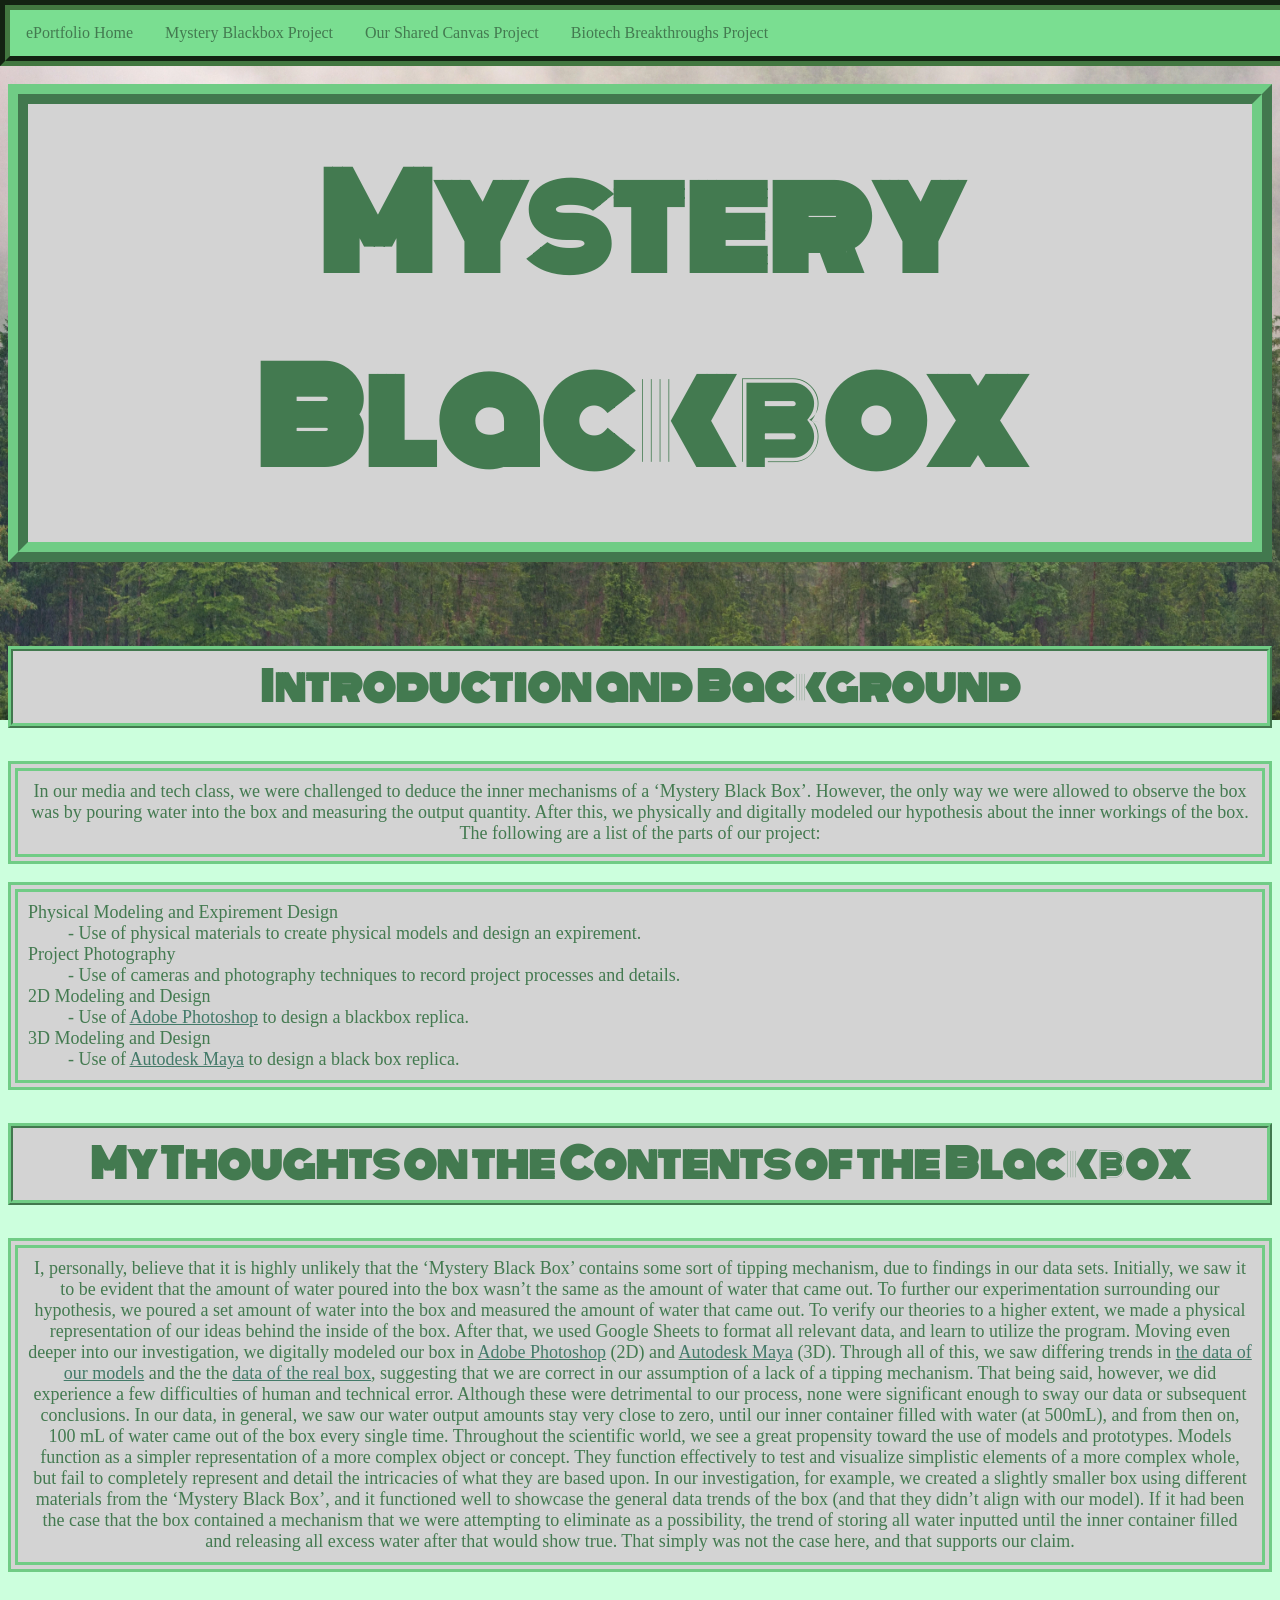
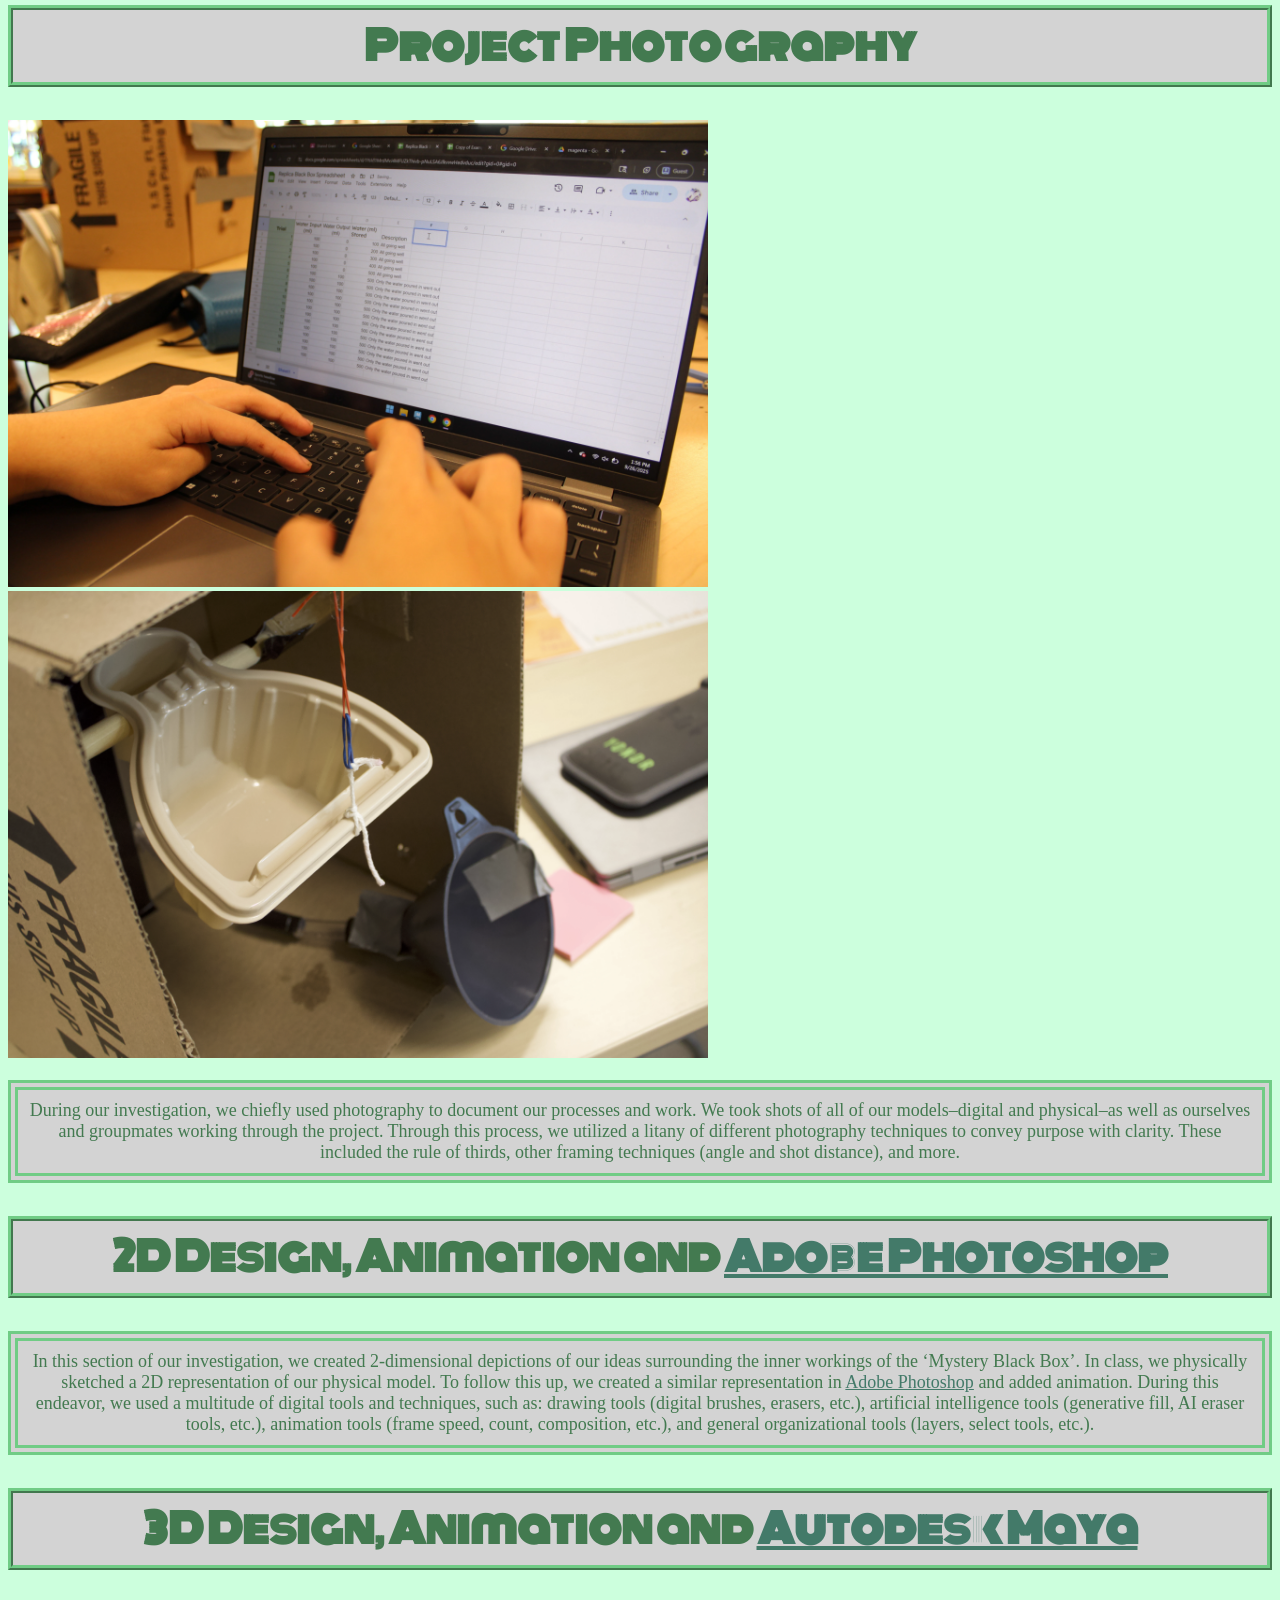
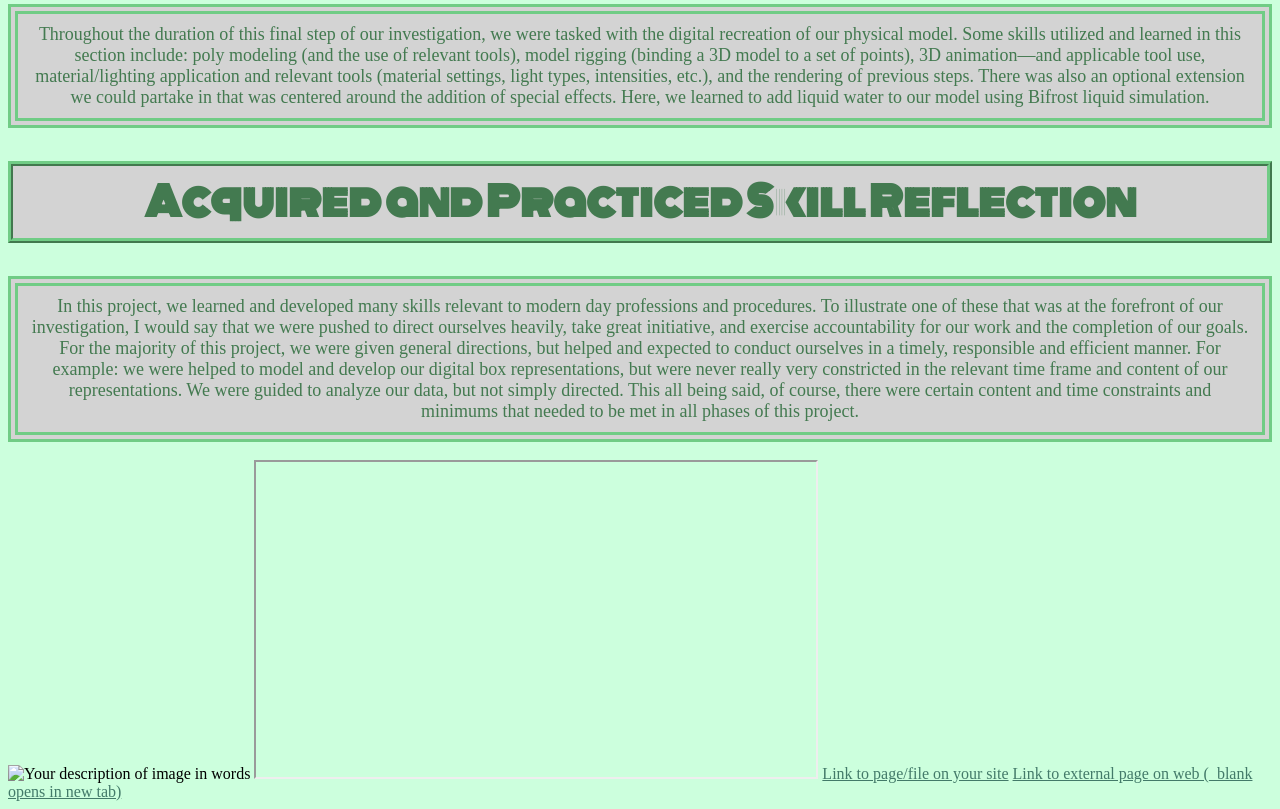
==== blackbox.html @ 47fe1543 "Update blackbox.html" ====
<!DOCTYPE html>
<html lang=en>
   <style>
      body {
   background-image: url("/images/forest2.webp");
   background-size: contain;
   background-repeat: no-repeat;
   background-position: center;
   background-color: #CCFFDD;
   background-position: top center;
   background-attachment: fixed;
}
      a:hover {
   color: #437A4C;
   font-weight: bold;      
}
      a {
   color: #437A69;
   font-weight: medium;
}
      
      h1 {
   color: #437A50;
   text-align: center;
   font-family: Monoton;
   font-size: 125px;
   padding: 25px;
   background-color: #D3D3D3;
   border-color: #70CC85;
   border-width: 20px;
   border-style: ridge;
}

      h2 {
   color: #437A50;
   text-align: center;
   font-family: Monoton;
   font-size: 40px;
   padding: 5px;
   background-color: #D3D3D3;
   border-color: #70CC85;
   border-width: 5px;
   border-style: ridge;
}
      
      p {
   color: #437A50;
   text-align: center;
   font-family: Koh+Santepheap;
   font-size: 18px;
   padding: 10px;
   background-color: #D3D3D3;
   border-color: #70CC85;
   border-width: 10px;
   border-style: double;
}
      dl {
   color: #437A50;
   font-family: Koh+Santepheap;
   font-size: 18px;
   padding: 10px;
   background-color: #D3D3D3;
   border-color: #70CC85;
   border-width: 10px;
   border-style: double;
}
      ul {
   border-style: groove;
   color: #437A50;
   list-style-type: none;
   margin: 0;
   padding: 0;
   overflow: hidden;
   background-color: #7ADE91;
   position: fixed;
   width: 100%;
   top: 0;
   left: 0;
   border-color: #427740;
   border-width: 10px;
   font-family: Koh+Santepheap;
}

      ul li {
   float: left;
}

      ul li a {
   display: block;
   color: #437A50;
   text-align: center;
   padding: 14px 16px;
   text-decoration: none;
}

      ul li a:hover {
   background-color: #FFFFFF;
}

      ul li a.active {
   background-color: #04AA6D;
}
   </style>   
    <head>
        <meta charset="UTF-8">
        <meta name="viewport" content="width=device-width, initial-scale=1.0">
        <meta name="author" content="Esteban Mansourian">
        <title>Mystery Blackbox - Esteban's ePortfolio</title>
        <link rel="icon" type="image/png" href="/images/favicon4.png">
        <link rel="stylesheet" href="https://fonts.googleapis.com/css?family=Monoton">
        <link rel="stylesheet" href="https://fonts.googleapis.com/css?family=Koh+Santepheap">
    </head>
    <body>
        
       <ul>
            <li><a href="/index.html">ePortfolio Home</a></li>
            <li><a href="/blackbox.html">Mystery Blackbox Project</a></li>
            <li><a href="/oursharedcanvas.html">Our Shared Canvas Project</a></li>
            <li><a href="/dnaproject.html">Biotech Breakthroughs Project</a></li>
       </ul> 
        
        <h1>Mystery Blackbox</h1>
        
        <h2>Introduction and Background</h2>
        
        <p>In our media and tech class, we were challenged to deduce the inner mechanisms of a ‘Mystery Black Box’. However, the only way we were allowed to observe the box was by pouring water into the box and measuring the output quantity. After this, we physically and digitally modeled our hypothesis about the inner workings of the box. The following are a list of the parts of our project:</p>
       
       <dl>
            <dt>Physical Modeling and Expirement Design</dt>
            <dd>- Use of physical materials to create physical models and design an expirement.</dd>
            <dt>Project Photography</dt>
            <dd>- Use of cameras and photography techniques to record project processes and details.</dd>
            <dt>2D Modeling and Design</dt>
            <dd>- Use of <a href="https://www.adobe.com/products/photoshop.html" target="_blank">Adobe Photoshop</a> to design a blackbox replica.</dd>
            <dt>3D Modeling and Design</dt>
            <dd>- Use of <a href="https://www.autodesk.com/products/maya/overview" target="_blank">Autodesk Maya</a> to design a black box replica.</dd>
       </dl>
         
         <h2>My Thoughts on the Contents of the Blackbox</h2>

         <p>I, personally, believe that it is highly unlikely that the ‘Mystery Black Box’ contains some sort of tipping mechanism, due to findings in our data sets. Initially, we saw it to be evident that the amount of water poured into the box wasn’t the same as the amount of water that came out. To further our experimentation surrounding our hypothesis, we poured a set amount of water into the box and measured the amount of water that came out. To verify our theories to a higher extent, we made a physical representation of our ideas behind the inside of the box. After that, we used Google Sheets to format all relevant data, and learn to utilize the program. Moving even deeper into our investigation, we digitally modeled our box in <a href="https://www.adobe.com/products/photoshop.html" target="_blank">Adobe Photoshop</a> (2D) and <a href="https://www.autodesk.com/products/maya/overview" target="_blank">Autodesk Maya</a> (3D).

            Through all of this, we saw differing trends in <a href="https://docs.google.com/spreadsheets/d/1zblpQ6Ymw64iU7YBNCNsHFKCkTzhQ-qX_EktQpQvUU0/edit?gid=0#gid=0" target="_blank">the data of our models</a> and the the <a href="https://docs.google.com/spreadsheets/d/1uXeOWzgag_FAB3lARA8s5PQIBHoHxSN6JclkTr0E73s/edit?gid=0#gid=0" target="_blank">data of the real box</a>, suggesting that we are correct in our assumption of a lack of a tipping mechanism. That being said, however, we did experience a few difficulties of human and technical error. Although these were detrimental to our process, none were significant enough to sway our data or subsequent conclusions. In our data, in general, we saw our water output amounts stay very close to zero, until our inner container filled with water (at 500mL), and from then on, 100 mL of water came out of the box every single time.

            Throughout the scientific world, we see a great propensity toward the use of models and prototypes. Models function as a simpler representation of a more complex object or concept. They function effectively to test and visualize simplistic elements of a more complex whole, but fail to completely represent and detail the intricacies of what they are based upon. In our investigation, for example, we created a slightly smaller box using different materials from the ‘Mystery Black Box’, and it functioned well to showcase the general data trends of the box (and that they didn’t align with our model). If it had been the case that the box contained a mechanism that we were attempting to eliminate as a possibility, the trend of storing all water inputted until the inner container filled and releasing all excess water after that would show true. That simply was not the case here, and that supports our claim.</p>

        <h2>Project Photography</h2>
        
        <img 
            src="images/BlackBoxDataFormatting.webp"
            width="700">
        <img 
            src="images/BlackBoxReplicaInnerMechanisms.webp"
            width="700">

        <p>During our investigation, we chiefly used photography to document our processes and work. We took shots of all of our models–digital and physical–as well as ourselves and groupmates working through the project. Through this process, we utilized a litany of different photography techniques to convey purpose with clarity. These included the rule of thirds, other framing techniques (angle and shot distance), and more.</p>

        <h2>2D Design, Animation and <a href="https://www.adobe.com/products/photoshop.html" target="_blank">Adobe Photoshop</a></h2>

        <p>In this section of our investigation, we created 2-dimensional depictions of our ideas surrounding the inner workings of the ‘Mystery Black Box’. In class, we physically sketched a 2D representation of our physical model. To follow this up, we created a similar representation in <a href="https://www.adobe.com/products/photoshop.html" target="_blank">Adobe Photoshop</a> and added animation. During this endeavor, we used a multitude of digital tools and techniques, such as: drawing tools (digital brushes, erasers, etc.), artificial intelligence tools (generative fill, AI eraser tools, etc.), animation tools (frame speed, count, composition, etc.), and general organizational tools (layers, select tools, etc.).</p>

        <h2>3D Design, Animation and <a href="https://www.autodesk.com/products/maya/overview" target="_blank">Autodesk Maya</a></h2>
        
        <p>Throughout the duration of this final step of our investigation, we were tasked with the digital recreation of our physical model. Some skills utilized and learned in this section include: poly modeling (and the use of relevant tools), model rigging (binding a 3D model to a set of points), 3D animation—and applicable tool use, material/lighting application and relevant tools (material settings, light types, intensities, etc.), and the rendering of previous steps. There was also an optional extension we could partake in that was centered around the addition of special effects. Here, we learned to add liquid water to our model using Bifrost liquid simulation.</p>

        <h2>Acquired and Practiced Skill Reflection</h2>

        <p>In this project, we learned and developed many skills relevant to modern day professions and procedures. To illustrate one of these that was at the forefront of our investigation, I would say that we were pushed to direct ourselves heavily, take great initiative, and exercise accountability for our work and the completion of our goals. For the majority of this project, we were given general directions, but helped and expected to conduct ourselves in a timely, responsible and efficient manner. For example: we were helped to model and develop our digital box representations, but were never really very constricted in the relevant time frame and content of our representations. We were guided to analyze our data, but not simply directed. This all being said, of course, there were certain content and time constraints and minimums that needed to be met in all phases of this project.</p>
       <!--example images (uploaded to repo's "images" directory)-->
        <img 
            src="images/blackboximages/ExactImageName.webp"
            width="560" 
            alt="Your description of image in words">

        <!--example video (or other content from another webpage)-->
        <iframe 
            src="https://drive.google.com/file/d/FILE_ID/preview"
            width="560" height="315"
            allowfullscreen>
        </iframe>
        <!-- replace FILE_ID in the example link above with
             exact text from your actual video's share link -->

        <!--example links-->
            <a href="/about.html">Link to page/file on your site</a>
            <a href="https://github.com" target="_blank">Link to
                external page on web (_blank opens in new tab)</a>

    </body>
</html>
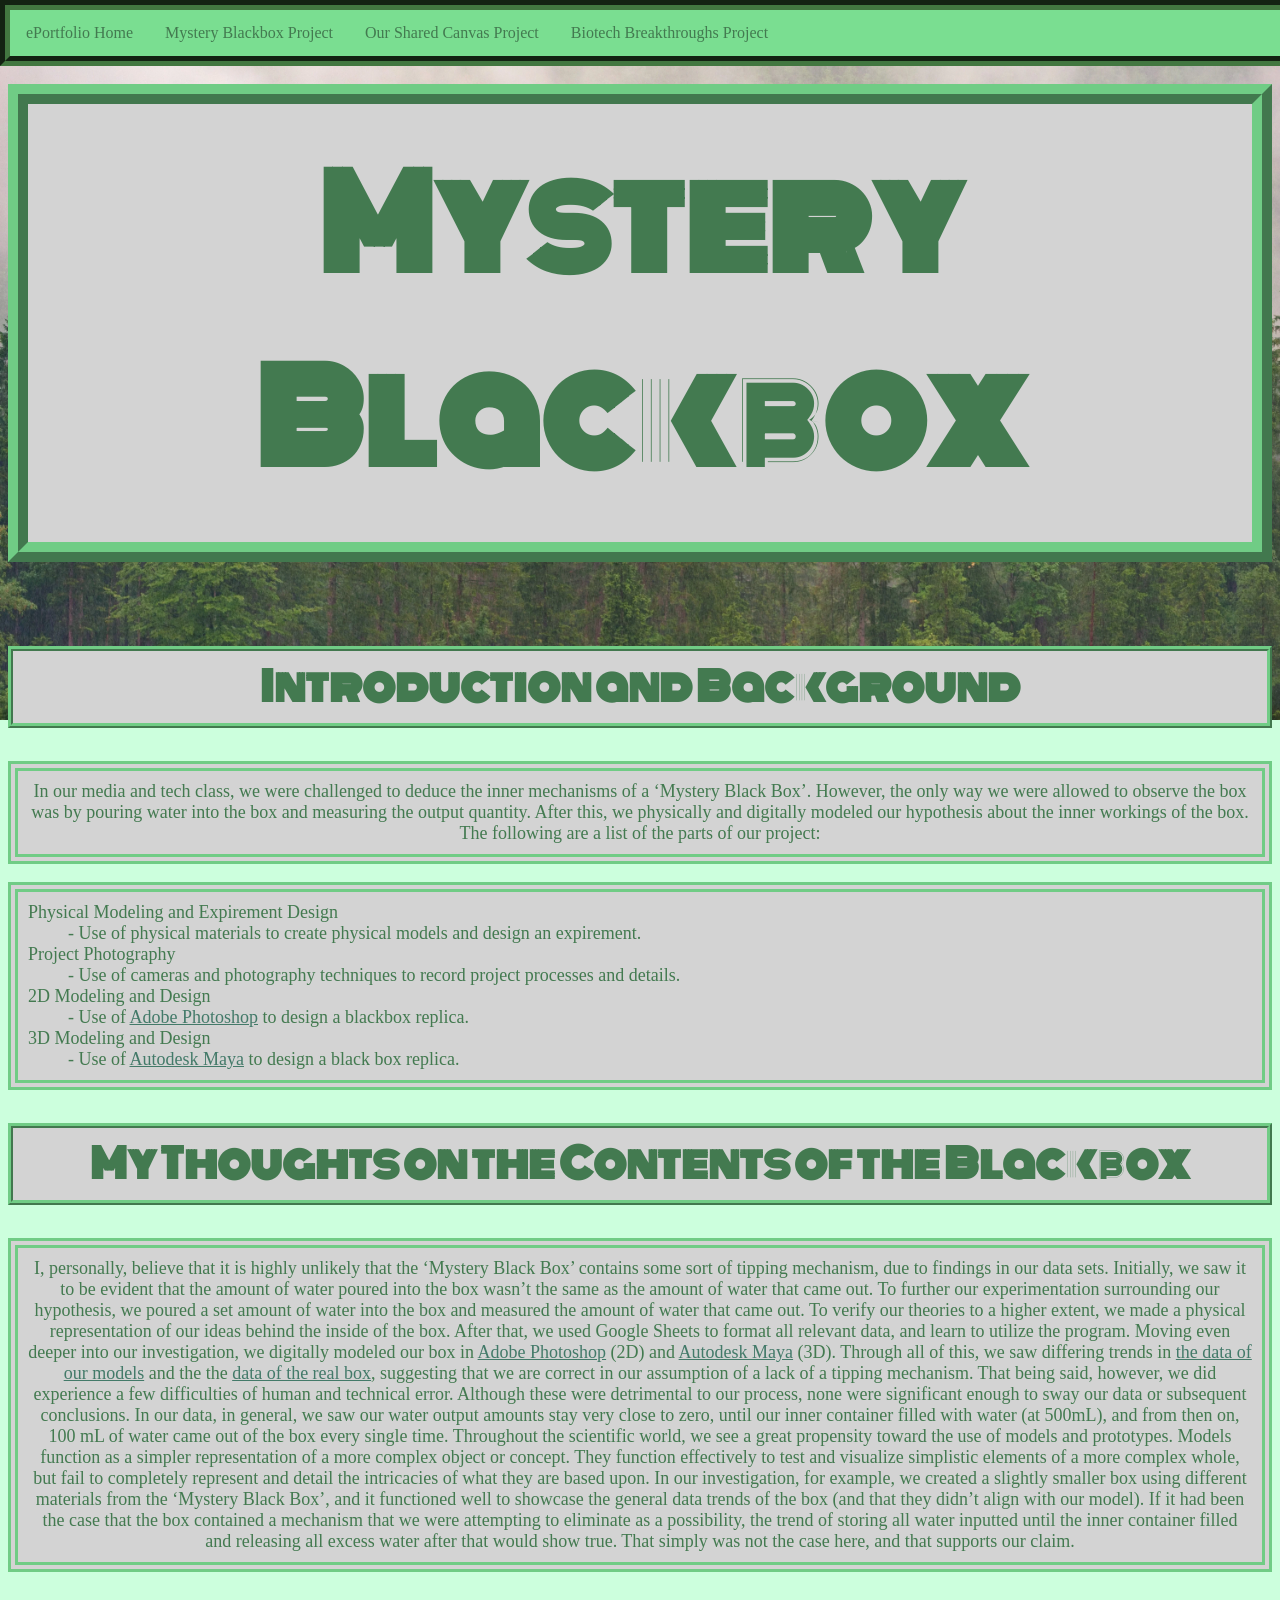
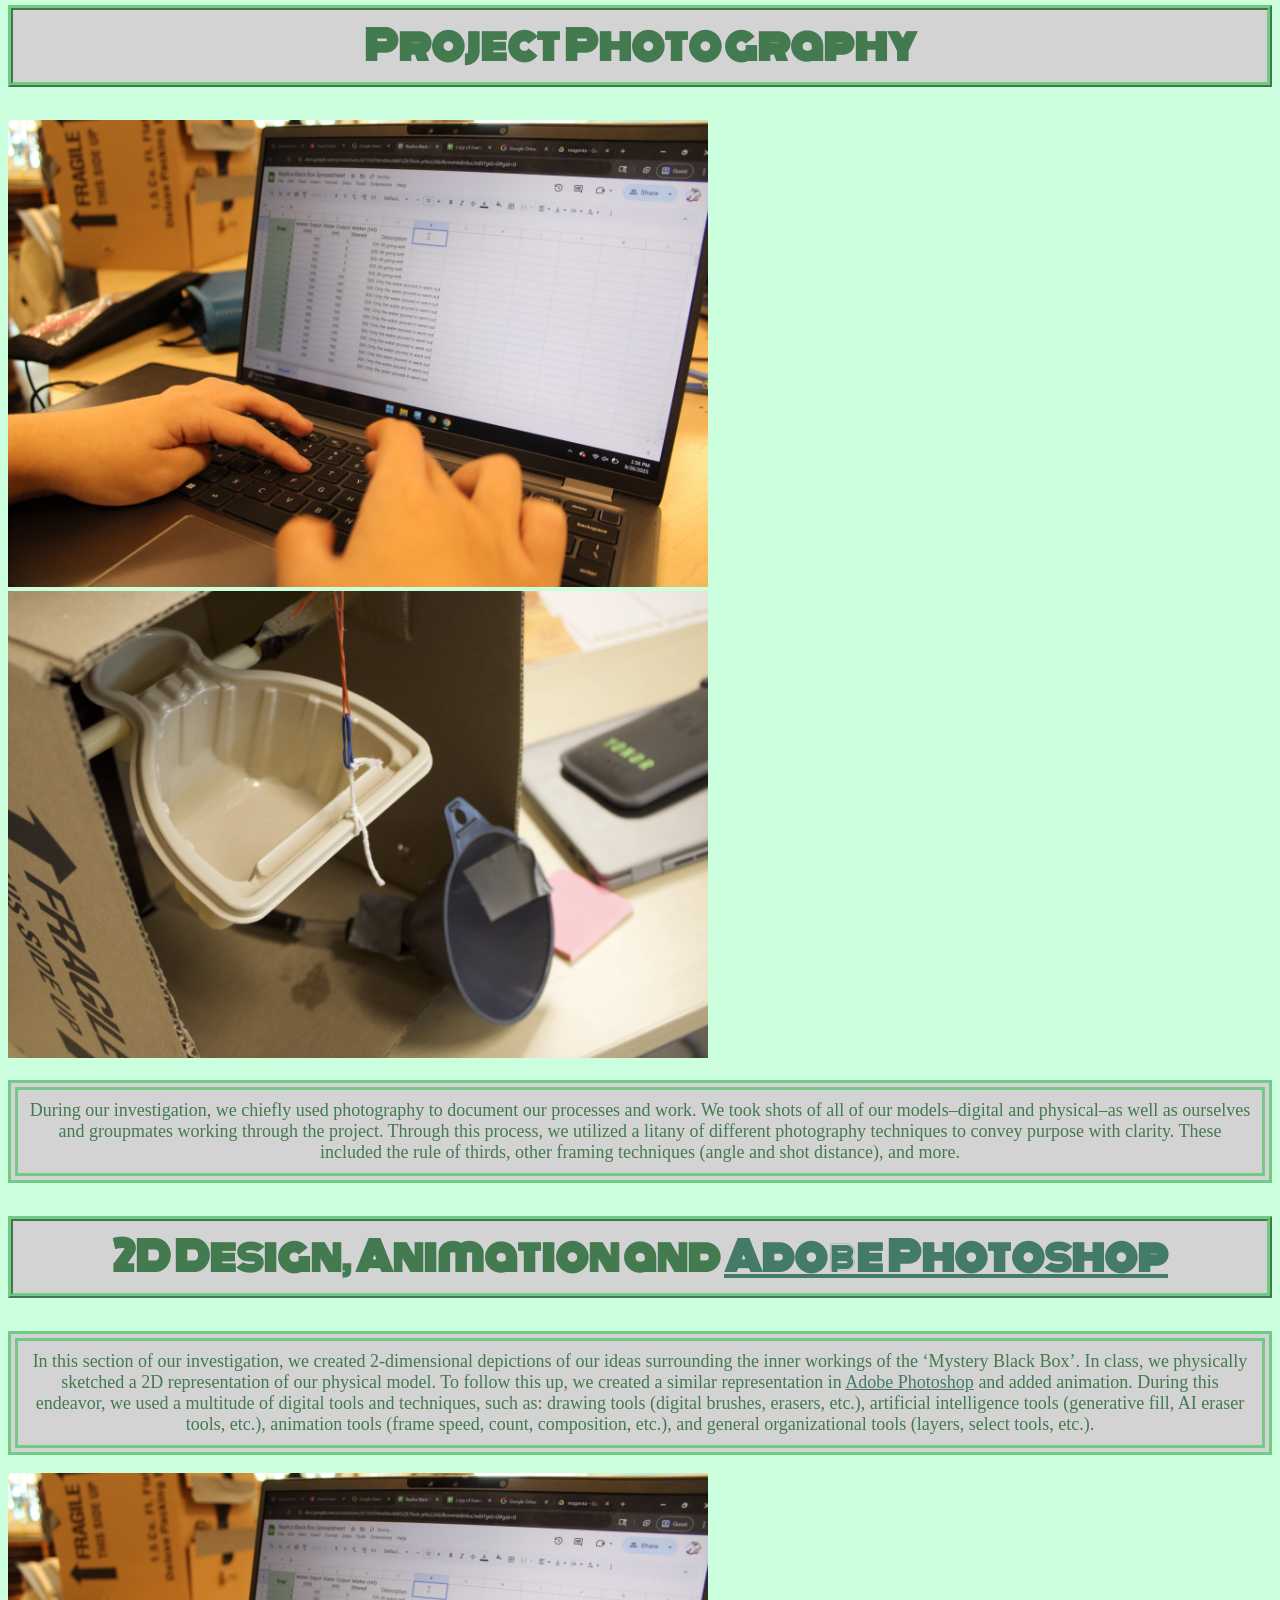
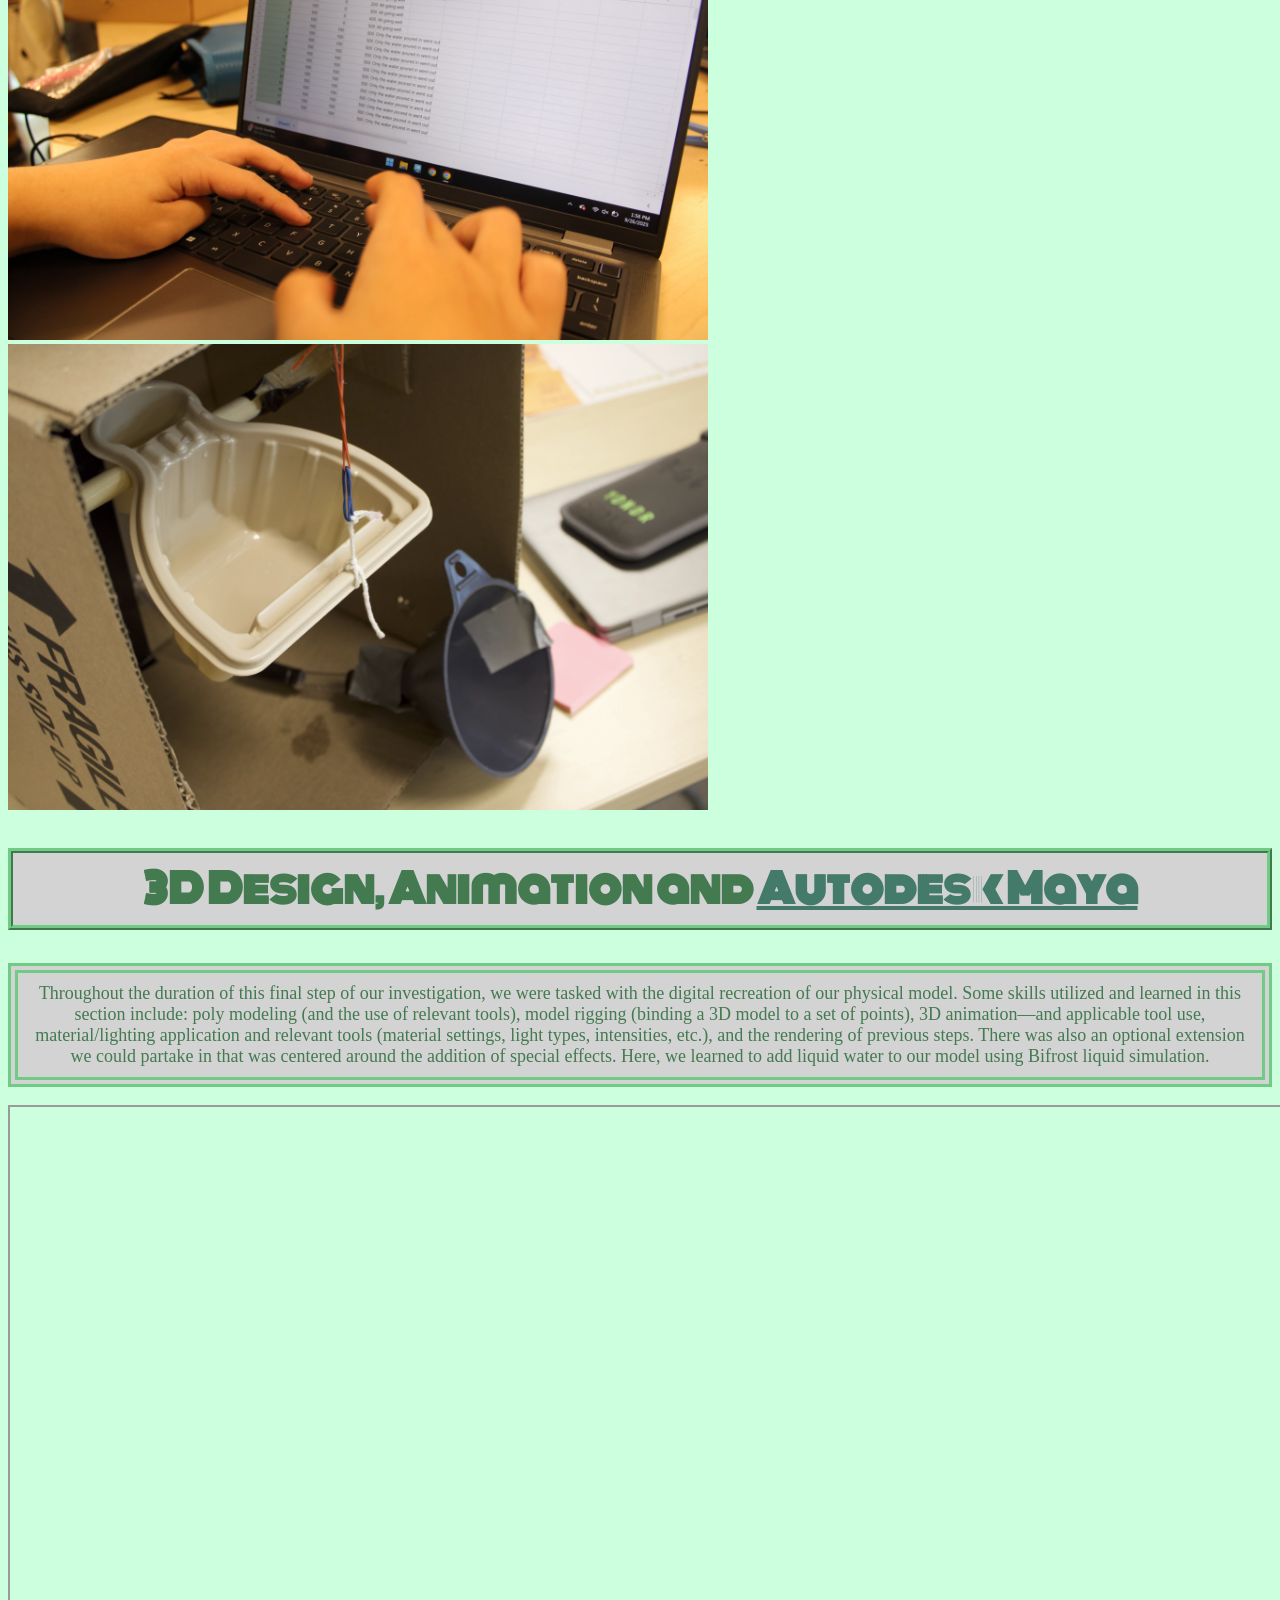
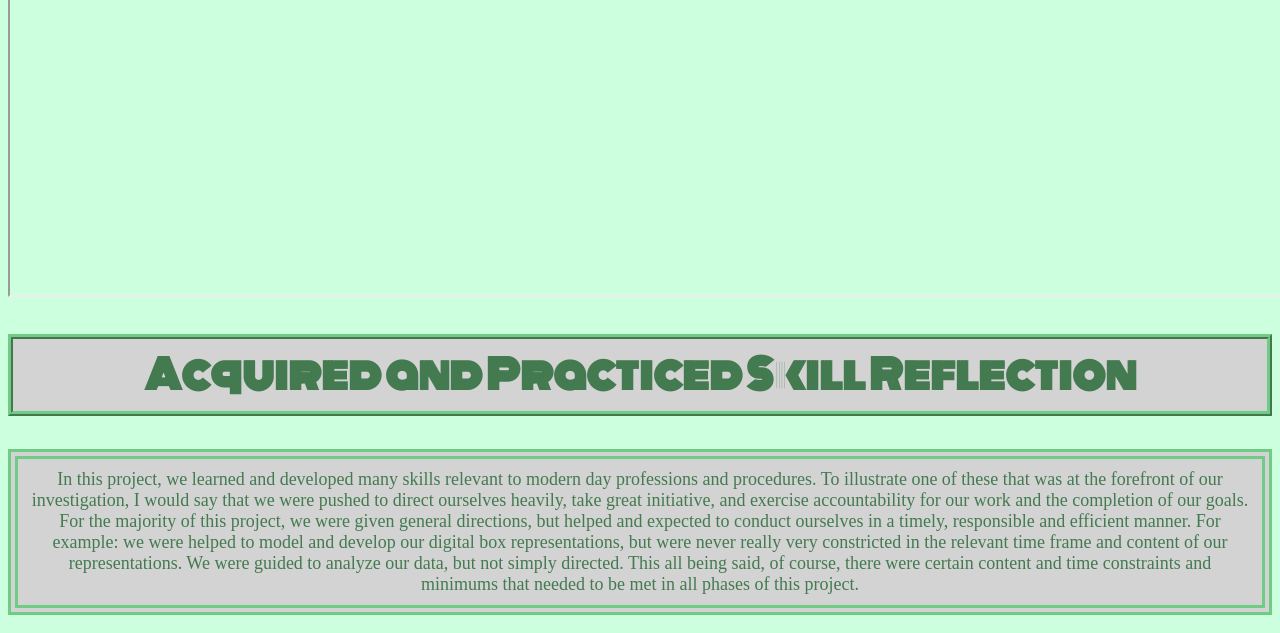
==== commit b3ece1a0: "Update blackbox.html" ====
--- a/blackbox.html
+++ b/blackbox.html
@@ -159,32 +159,25 @@
 
         <p>In this section of our investigation, we created 2-dimensional depictions of our ideas surrounding the inner workings of the ‘Mystery Black Box’. In class, we physically sketched a 2D representation of our physical model. To follow this up, we created a similar representation in <a href="https://www.adobe.com/products/photoshop.html" target="_blank">Adobe Photoshop</a> and added animation. During this endeavor, we used a multitude of digital tools and techniques, such as: drawing tools (digital brushes, erasers, etc.), artificial intelligence tools (generative fill, AI eraser tools, etc.), animation tools (frame speed, count, composition, etc.), and general organizational tools (layers, select tools, etc.).</p>
 
+        <img 
+            src="images/BlackBoxDataFormatting.webp"
+            width="700">
+        <img 
+            src="images/BlackBoxReplicaInnerMechanisms.webp"
+            width="700">
+       
         <h2>3D Design, Animation and <a href="https://www.autodesk.com/products/maya/overview" target="_blank">Autodesk Maya</a></h2>
         
         <p>Throughout the duration of this final step of our investigation, we were tasked with the digital recreation of our physical model. Some skills utilized and learned in this section include: poly modeling (and the use of relevant tools), model rigging (binding a 3D model to a set of points), 3D animation—and applicable tool use, material/lighting application and relevant tools (material settings, light types, intensities, etc.), and the rendering of previous steps. There was also an optional extension we could partake in that was centered around the addition of special effects. Here, we learned to add liquid water to our model using Bifrost liquid simulation.</p>
 
+        <iframe 
+            src="https://drive.google.com/file/d/1WMnoP-bjAjEGbYtlRzsormsG1tYpwe3J/preview"
+            width="1400" height="788"
+            allowfullscreen>
+        </iframe>
+       
         <h2>Acquired and Practiced Skill Reflection</h2>
 
         <p>In this project, we learned and developed many skills relevant to modern day professions and procedures. To illustrate one of these that was at the forefront of our investigation, I would say that we were pushed to direct ourselves heavily, take great initiative, and exercise accountability for our work and the completion of our goals. For the majority of this project, we were given general directions, but helped and expected to conduct ourselves in a timely, responsible and efficient manner. For example: we were helped to model and develop our digital box representations, but were never really very constricted in the relevant time frame and content of our representations. We were guided to analyze our data, but not simply directed. This all being said, of course, there were certain content and time constraints and minimums that needed to be met in all phases of this project.</p>
-       <!--example images (uploaded to repo's "images" directory)-->
-        <img 
-            src="images/blackboximages/ExactImageName.webp"
-            width="560" 
-            alt="Your description of image in words">
-
-        <!--example video (or other content from another webpage)-->
-        <iframe 
-            src="https://drive.google.com/file/d/FILE_ID/preview"
-            width="560" height="315"
-            allowfullscreen>
-        </iframe>
-        <!-- replace FILE_ID in the example link above with
-             exact text from your actual video's share link -->
-
-        <!--example links-->
-            <a href="/about.html">Link to page/file on your site</a>
-            <a href="https://github.com" target="_blank">Link to
-                external page on web (_blank opens in new tab)</a>
-
     </body>
 </html>
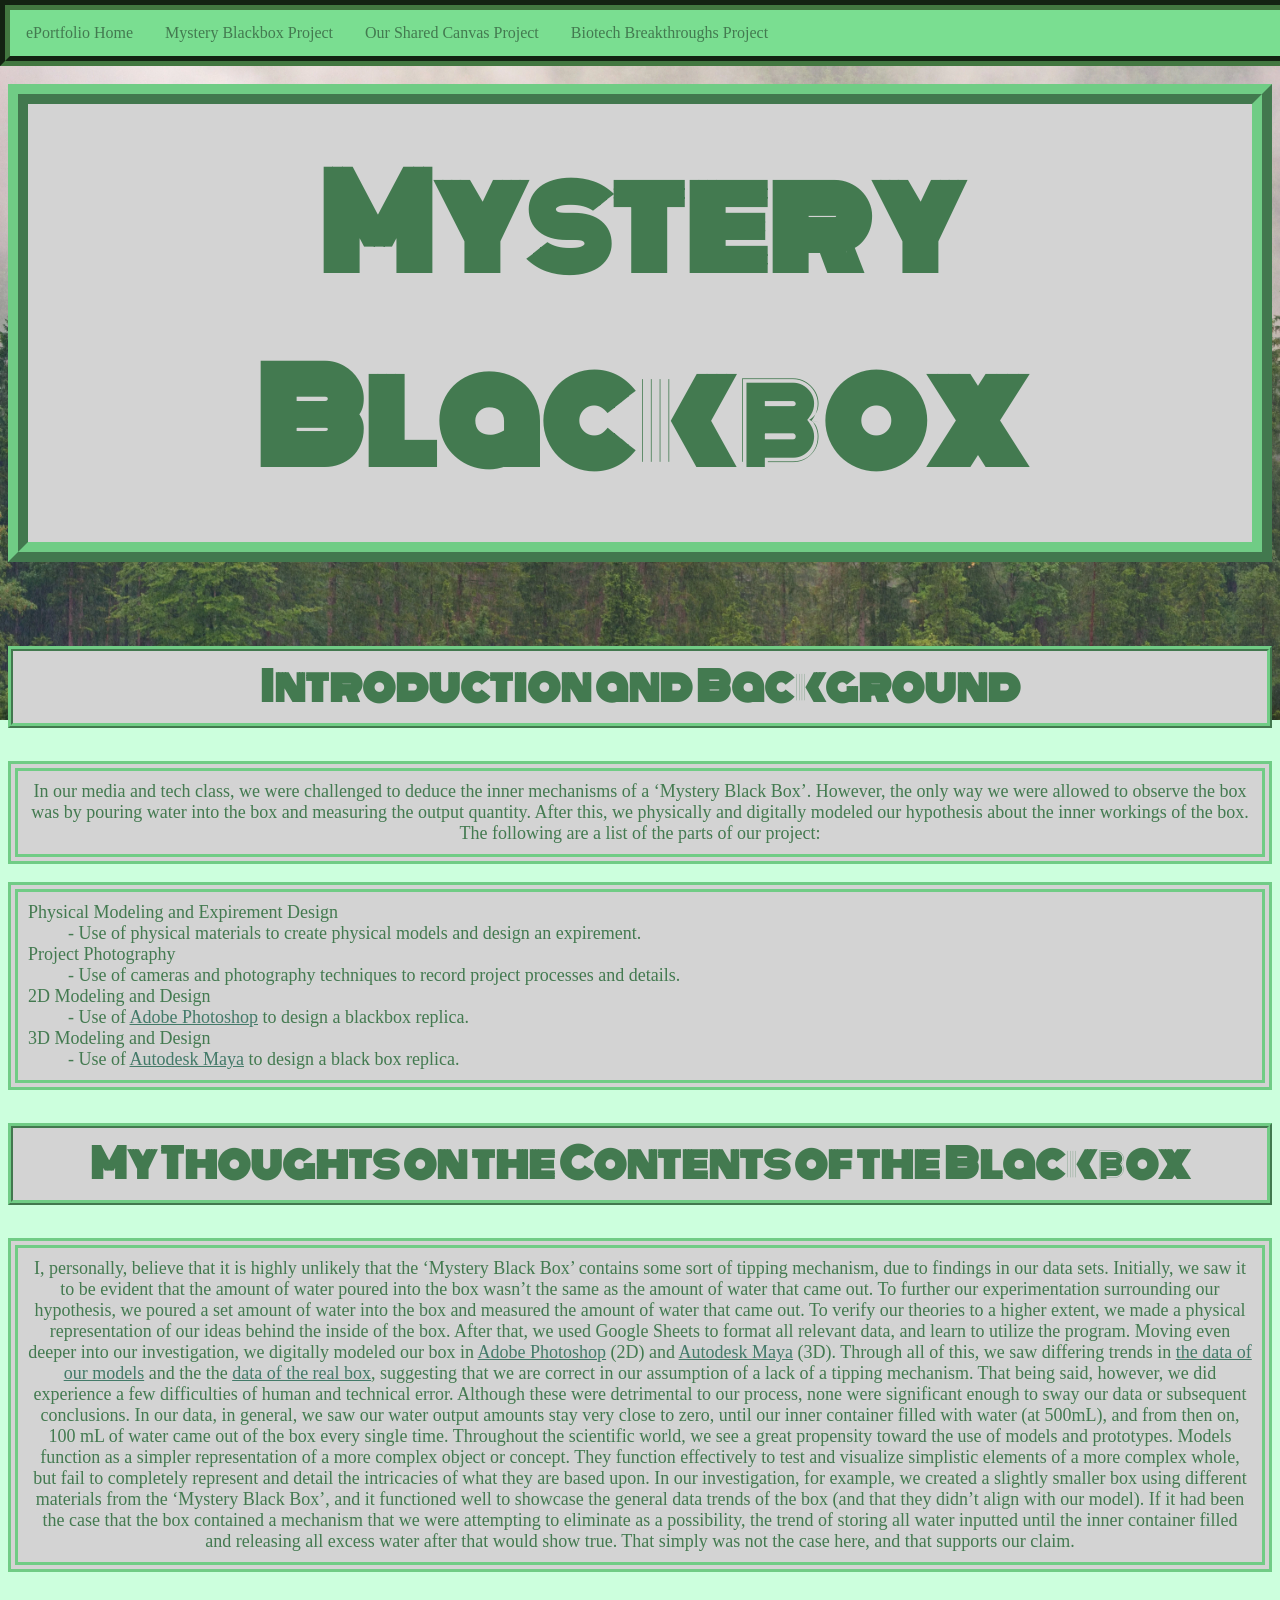
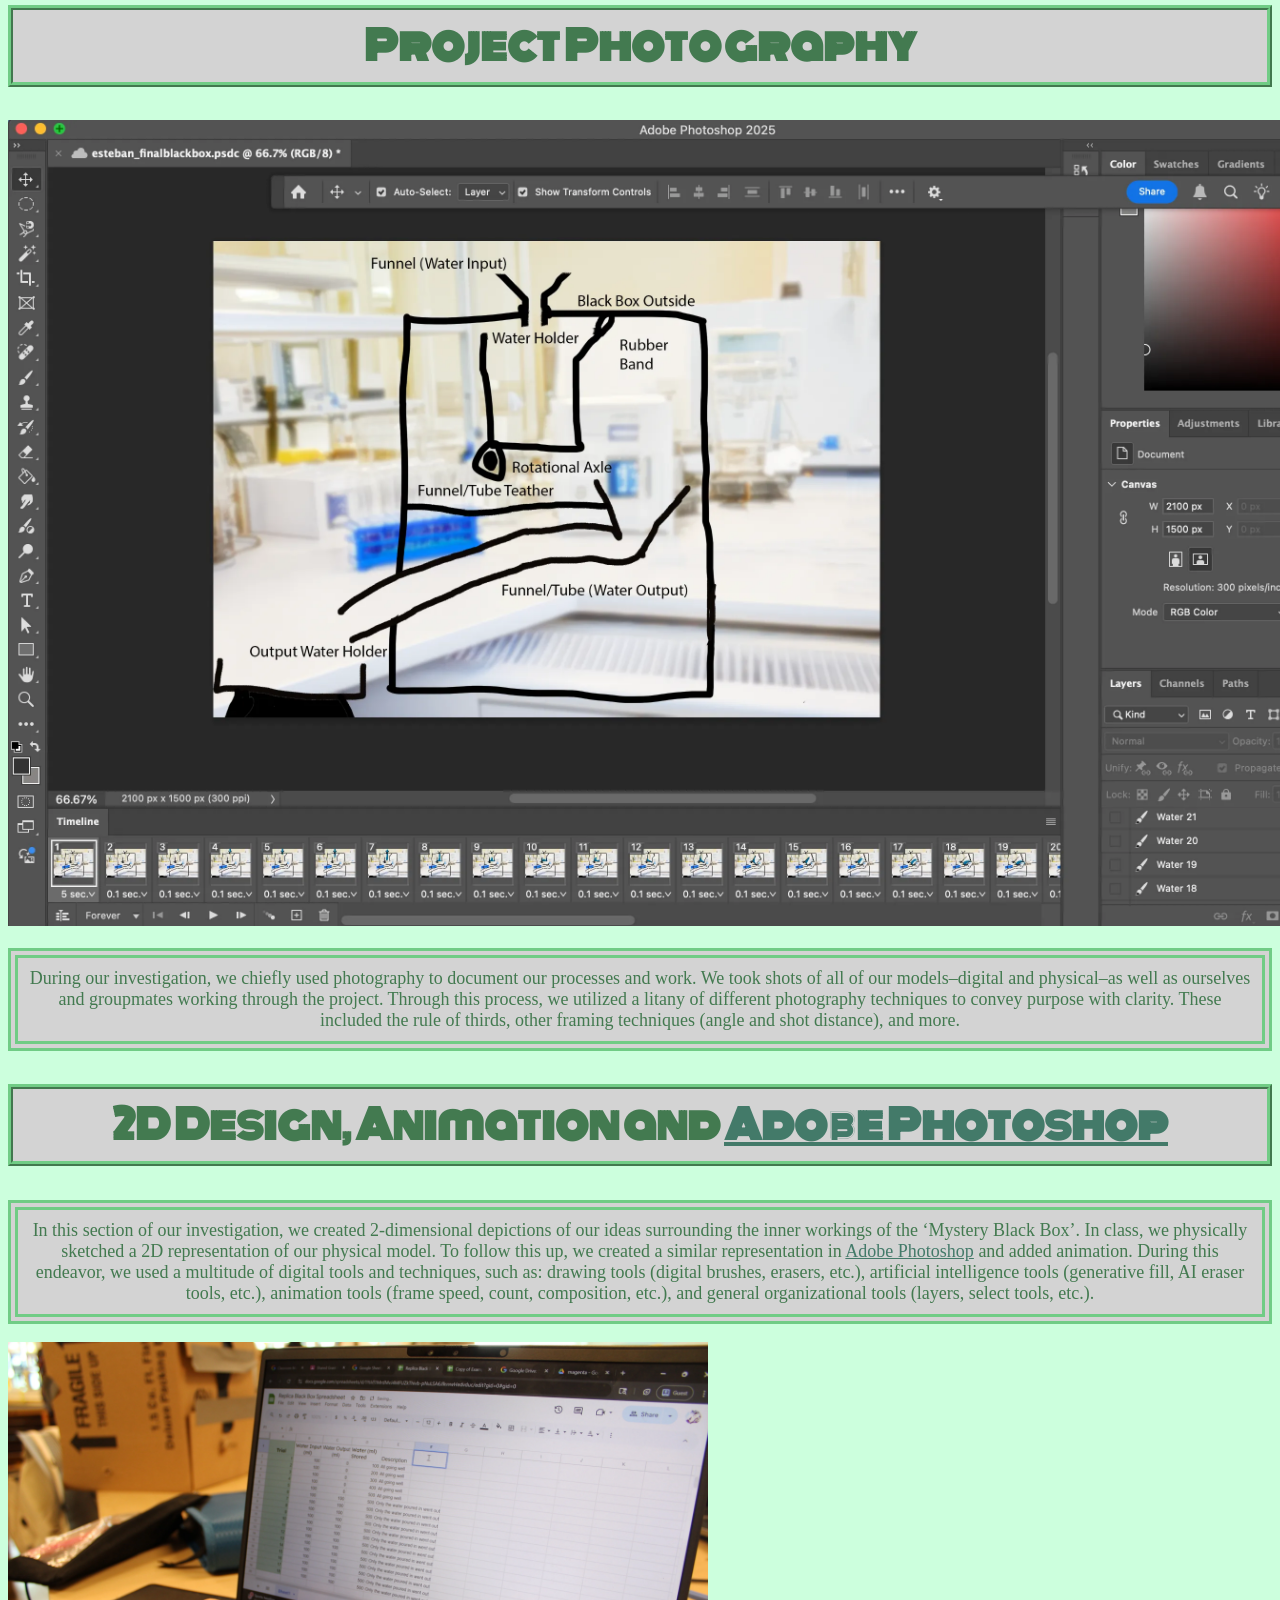
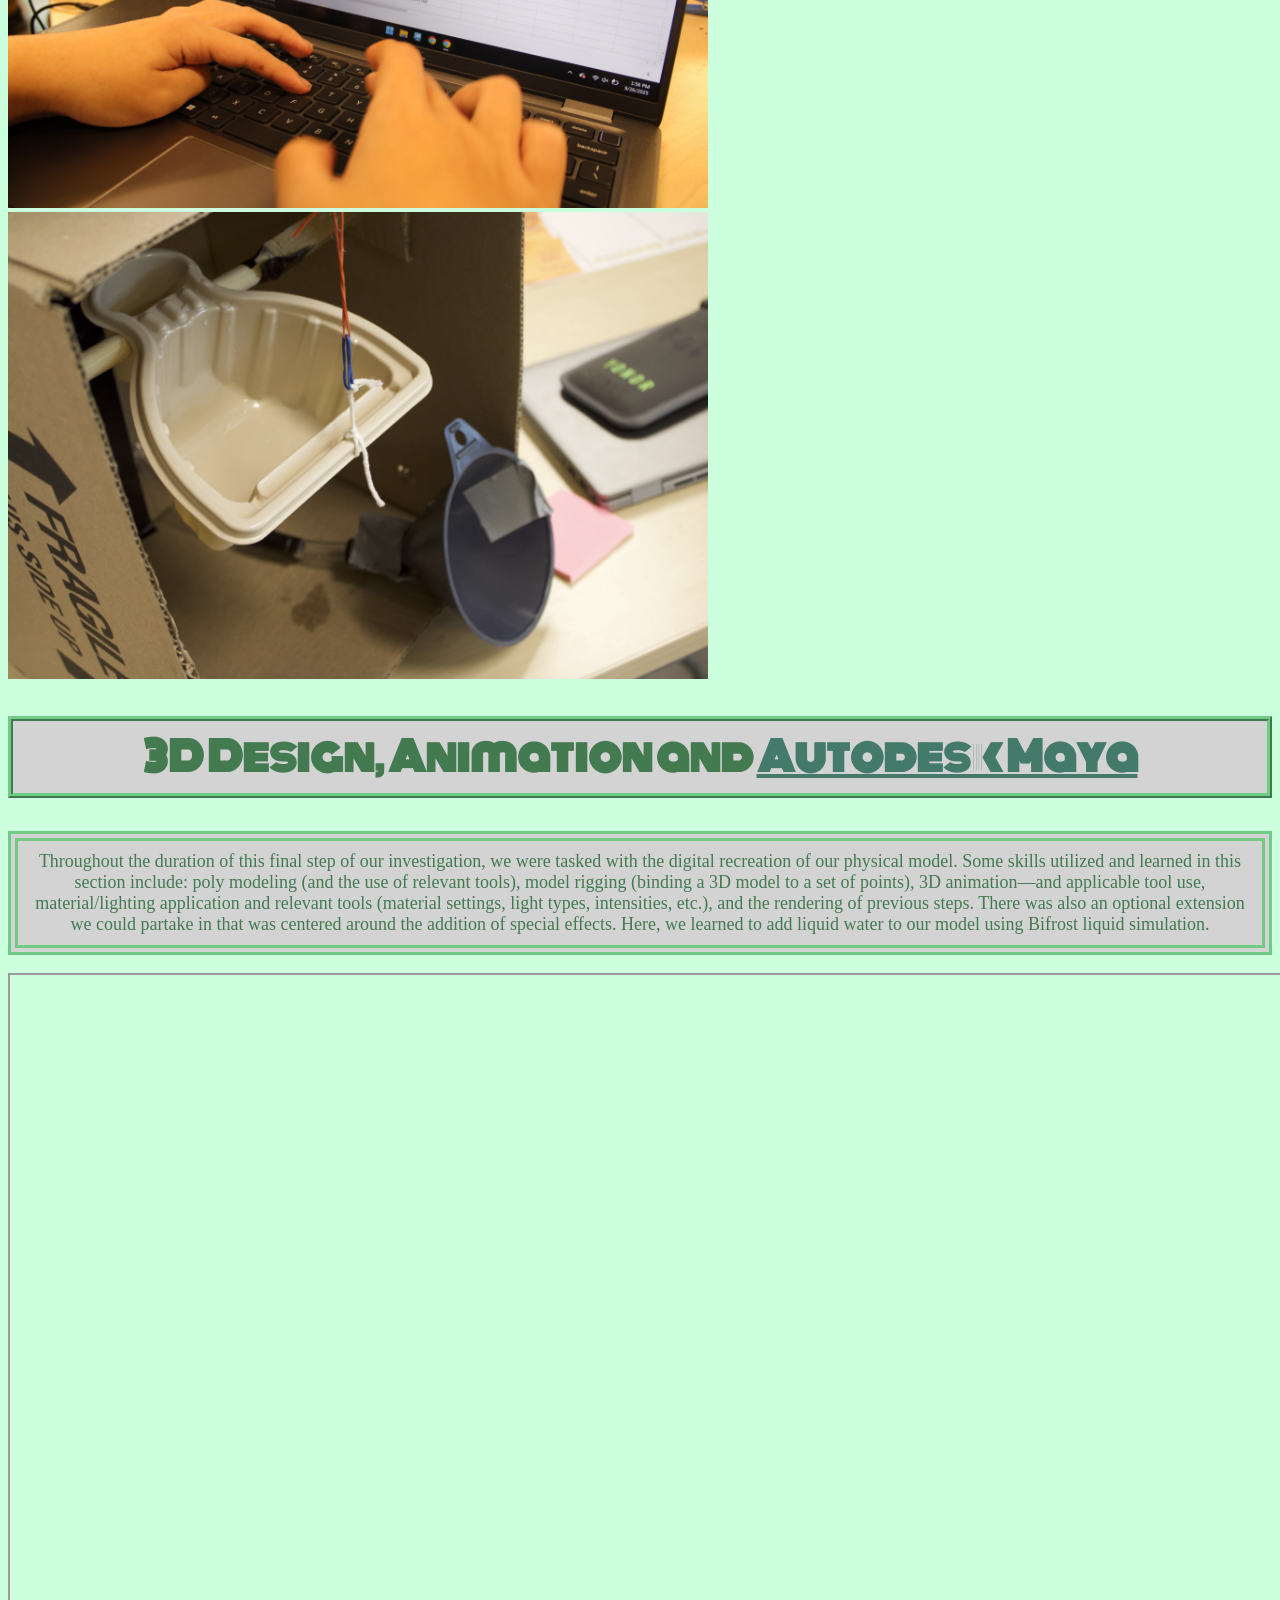
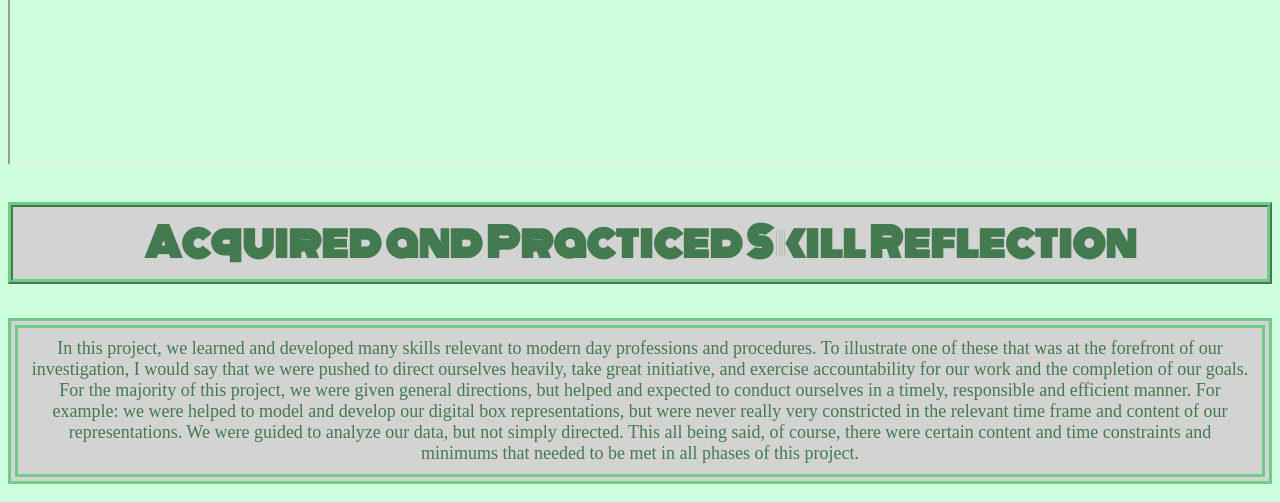
==== commit 3bc0859a: "Update blackbox.html" ====
--- a/blackbox.html
+++ b/blackbox.html
@@ -147,11 +147,8 @@
         <h2>Project Photography</h2>
         
         <img 
-            src="images/BlackBoxDataFormatting.webp"
-            width="700">
-        <img 
-            src="images/BlackBoxReplicaInnerMechanisms.webp"
-            width="700">
+            src="images/BlackBoxWebsitePS.webp"
+            width="1400">
 
         <p>During our investigation, we chiefly used photography to document our processes and work. We took shots of all of our models–digital and physical–as well as ourselves and groupmates working through the project. Through this process, we utilized a litany of different photography techniques to convey purpose with clarity. These included the rule of thirds, other framing techniques (angle and shot distance), and more.</p>
 
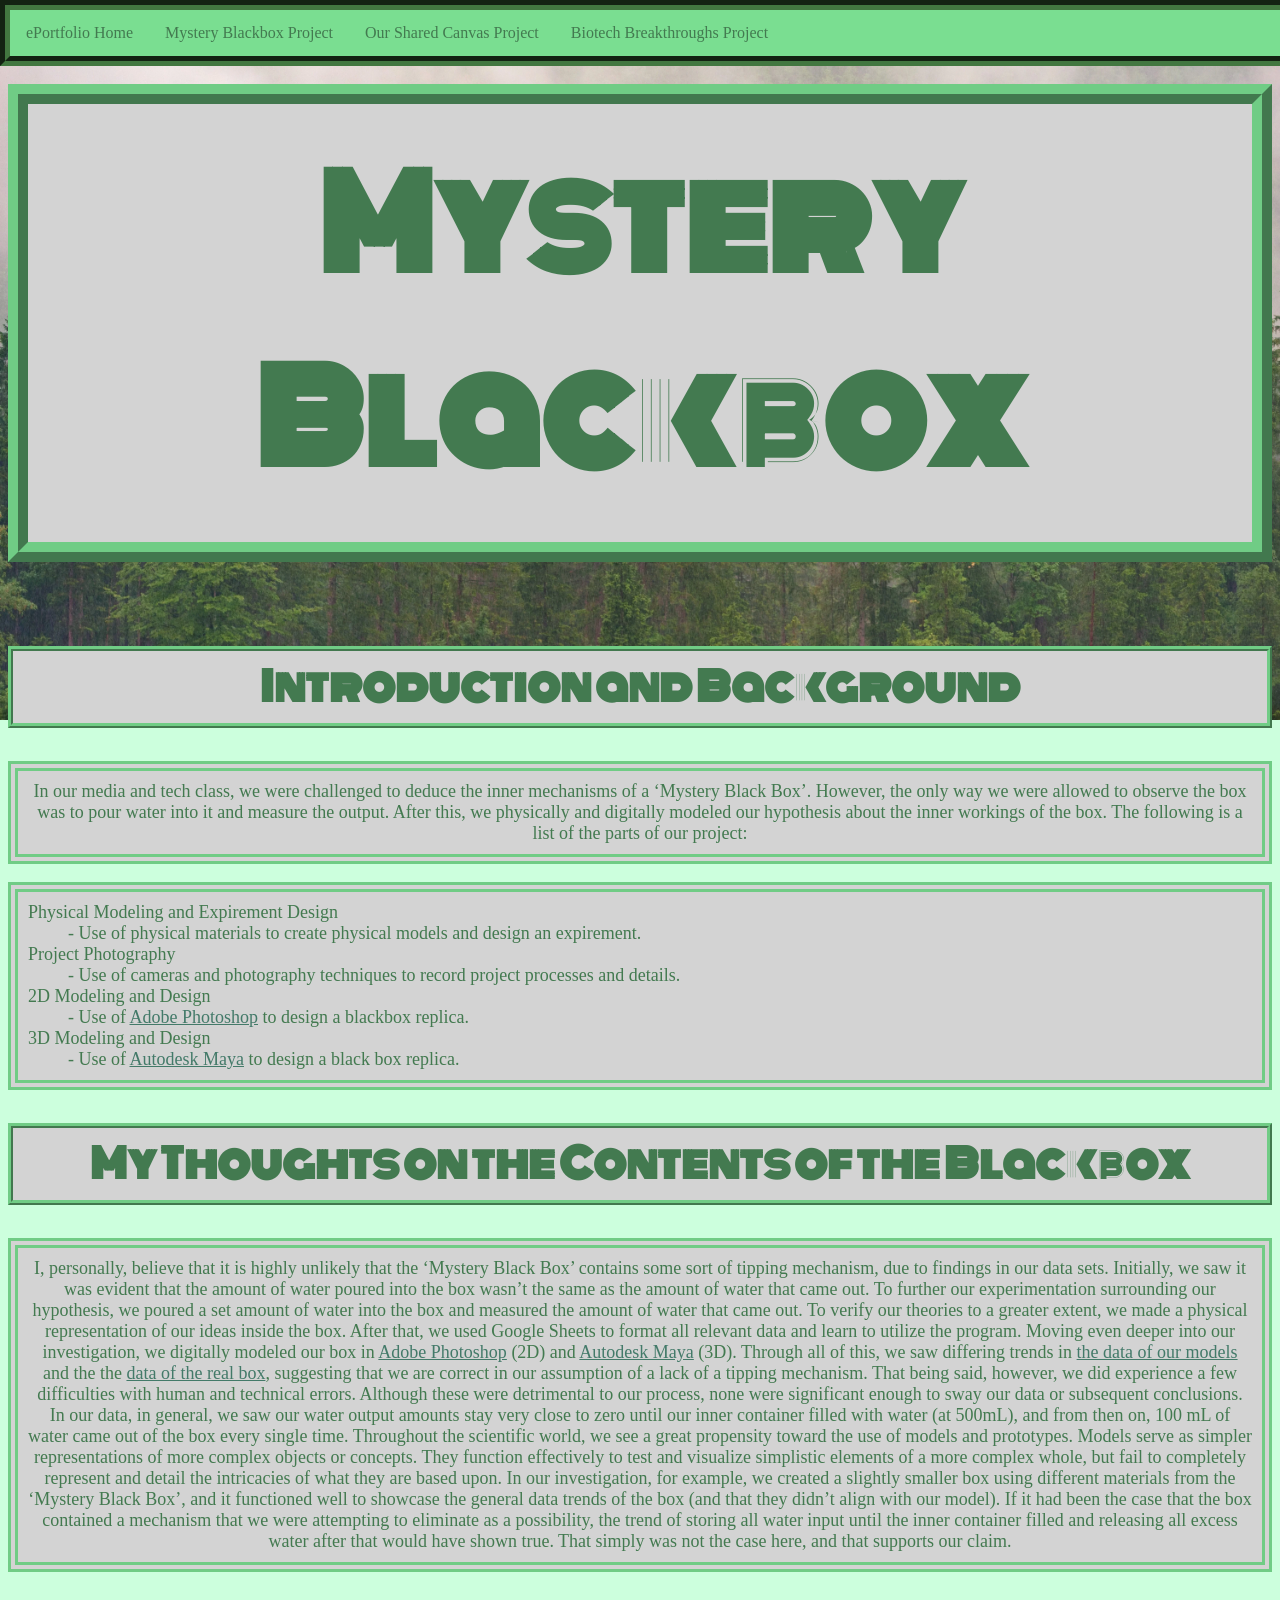
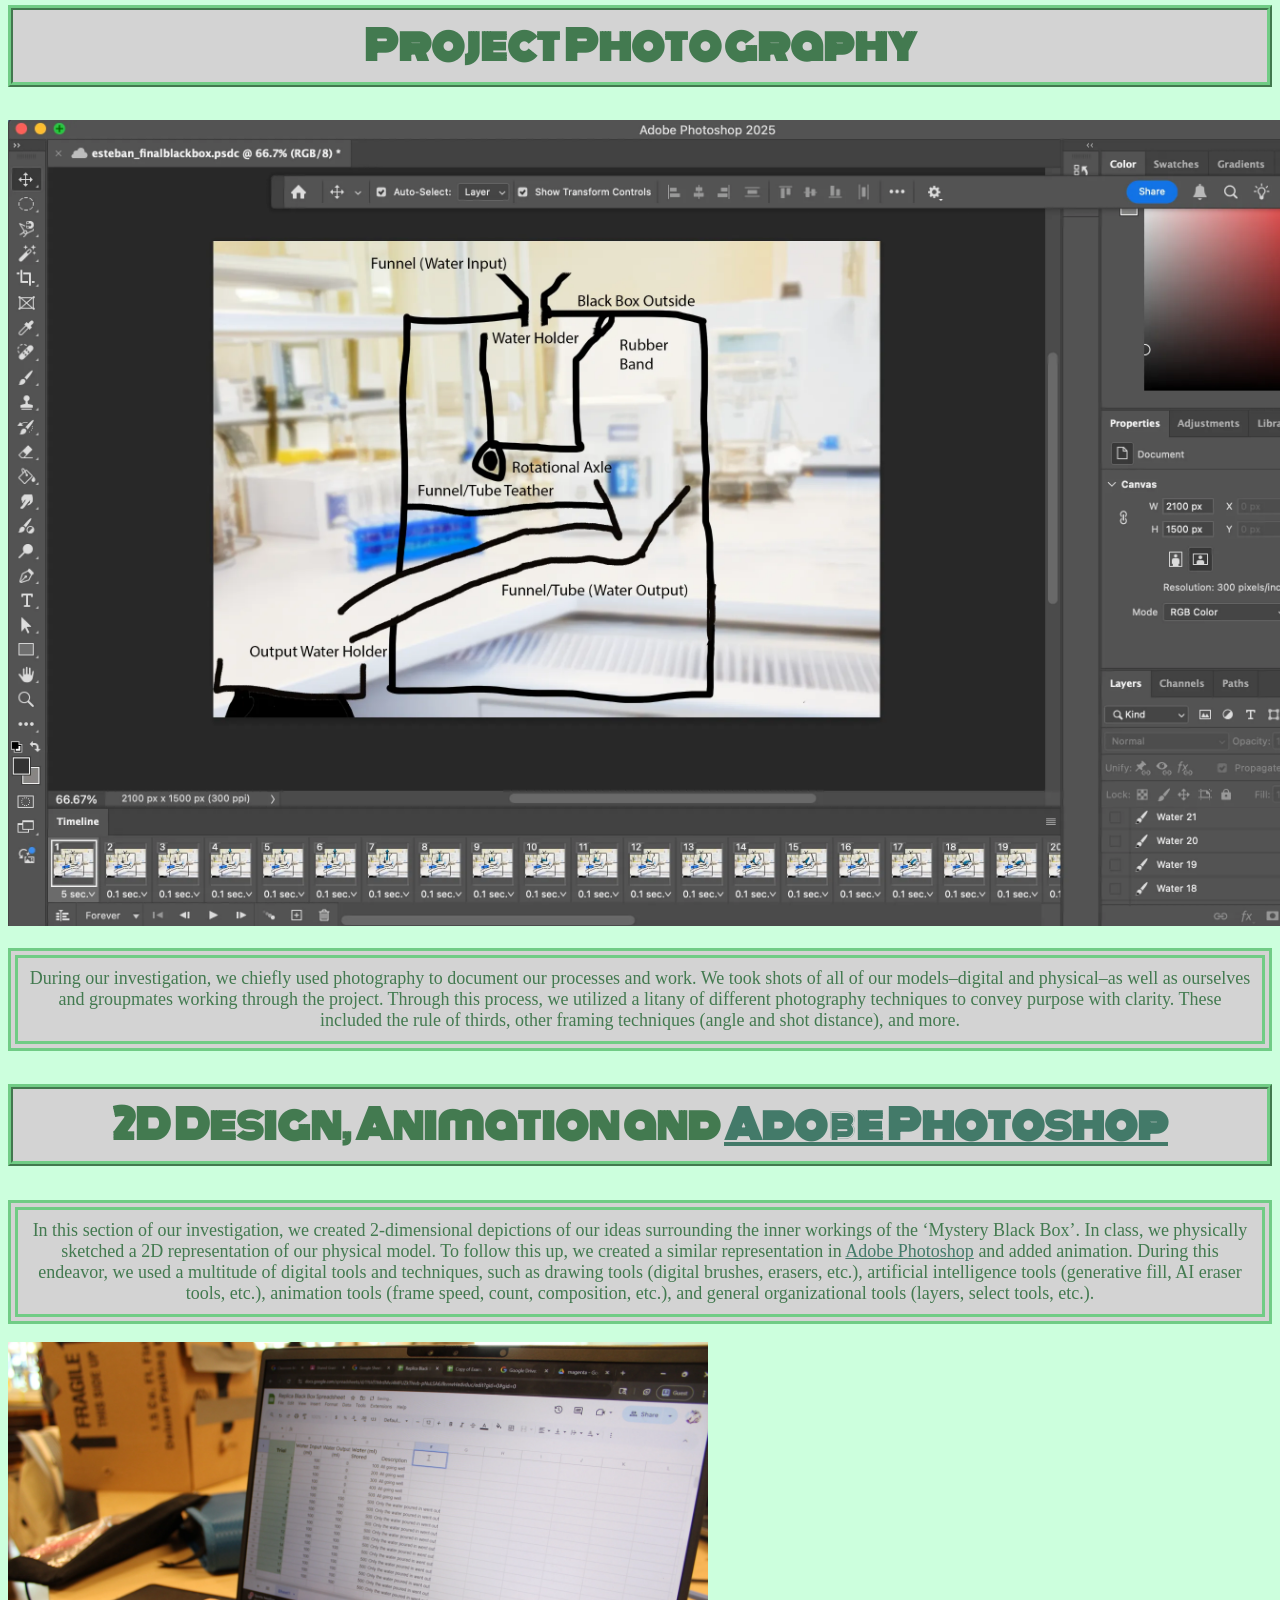
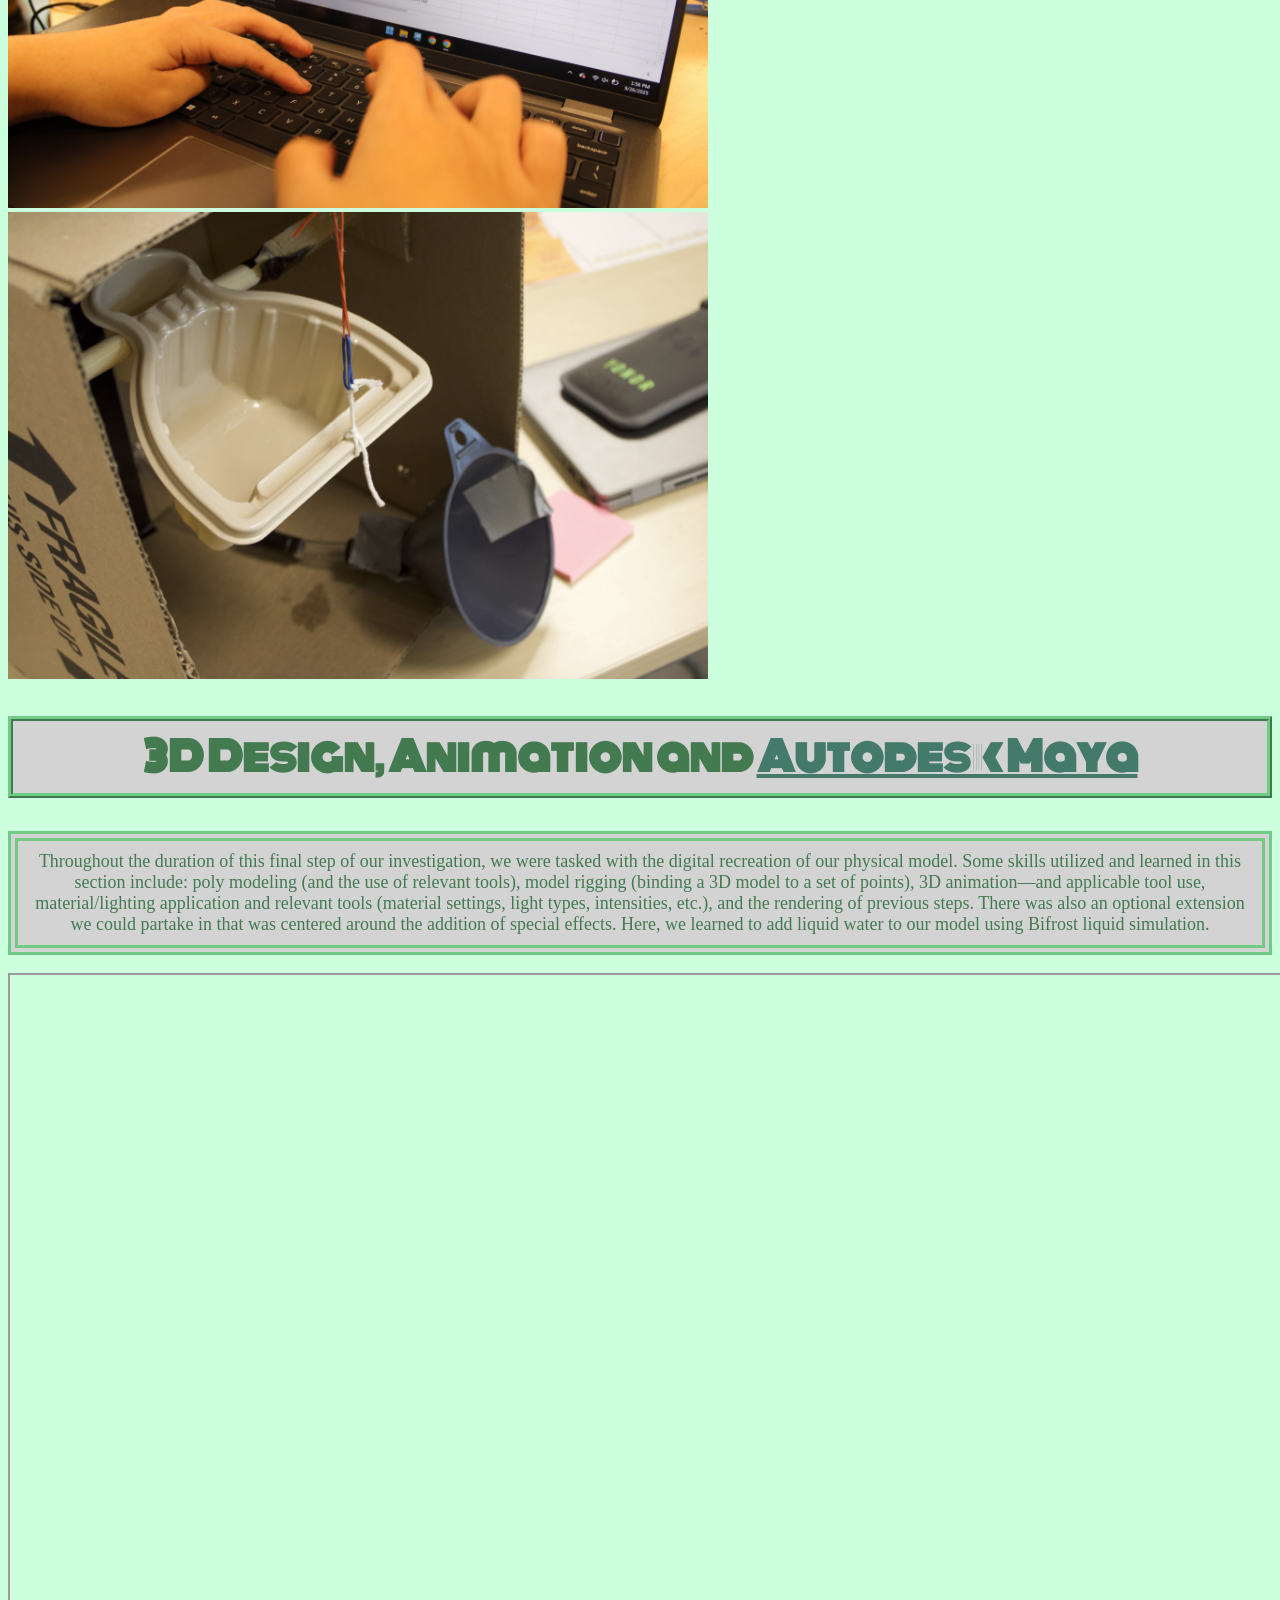
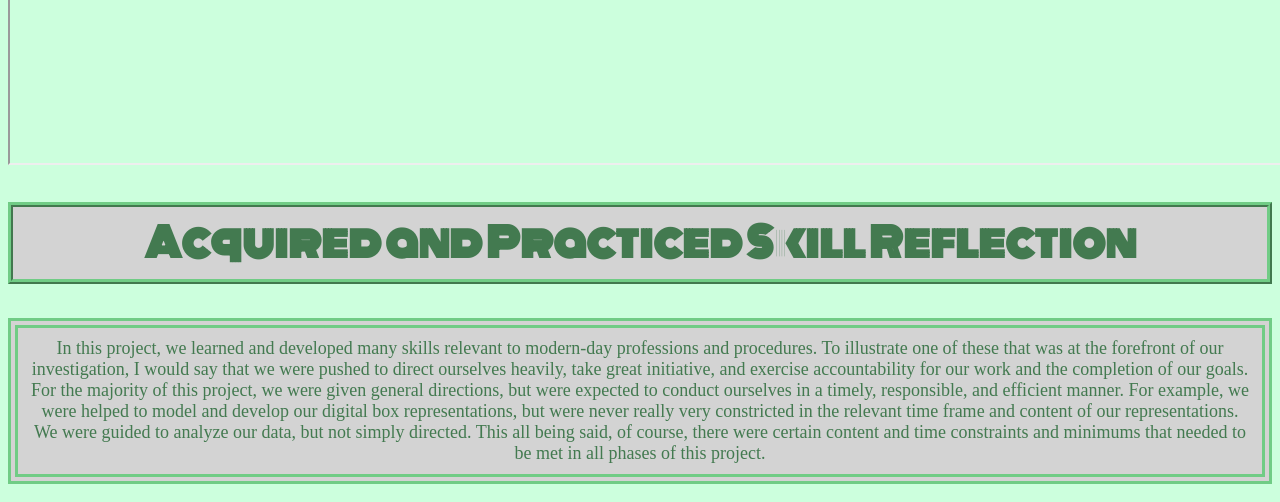
==== commit 0fbdc8a2: "Update blackbox.html" ====
--- a/blackbox.html
+++ b/blackbox.html
@@ -123,7 +123,7 @@
         
         <h2>Introduction and Background</h2>
         
-        <p>In our media and tech class, we were challenged to deduce the inner mechanisms of a ‘Mystery Black Box’. However, the only way we were allowed to observe the box was by pouring water into the box and measuring the output quantity. After this, we physically and digitally modeled our hypothesis about the inner workings of the box. The following are a list of the parts of our project:</p>
+        <p>In our media and tech class, we were challenged to deduce the inner mechanisms of a ‘Mystery Black Box’. However, the only way we were allowed to observe the box was to pour water into it and measure the output. After this, we physically and digitally modeled our hypothesis about the inner workings of the box. The following is a list of the parts of our project:</p>
        
        <dl>
             <dt>Physical Modeling and Expirement Design</dt>
@@ -138,11 +138,11 @@
          
          <h2>My Thoughts on the Contents of the Blackbox</h2>
 
-         <p>I, personally, believe that it is highly unlikely that the ‘Mystery Black Box’ contains some sort of tipping mechanism, due to findings in our data sets. Initially, we saw it to be evident that the amount of water poured into the box wasn’t the same as the amount of water that came out. To further our experimentation surrounding our hypothesis, we poured a set amount of water into the box and measured the amount of water that came out. To verify our theories to a higher extent, we made a physical representation of our ideas behind the inside of the box. After that, we used Google Sheets to format all relevant data, and learn to utilize the program. Moving even deeper into our investigation, we digitally modeled our box in <a href="https://www.adobe.com/products/photoshop.html" target="_blank">Adobe Photoshop</a> (2D) and <a href="https://www.autodesk.com/products/maya/overview" target="_blank">Autodesk Maya</a> (3D).
+         <p>I, personally, believe that it is highly unlikely that the ‘Mystery Black Box’ contains some sort of tipping mechanism, due to findings in our data sets. Initially, we saw it was evident that the amount of water poured into the box wasn’t the same as the amount of water that came out. To further our experimentation surrounding our hypothesis, we poured a set amount of water into the box and measured the amount of water that came out. To verify our theories to a greater extent, we made a physical representation of our ideas inside the box. After that, we used Google Sheets to format all relevant data and learn to utilize the program. Moving even deeper into our investigation, we digitally modeled our box in <a href="https://www.adobe.com/products/photoshop.html" target="_blank">Adobe Photoshop</a> (2D) and <a href="https://www.autodesk.com/products/maya/overview" target="_blank">Autodesk Maya</a> (3D).
 
-            Through all of this, we saw differing trends in <a href="https://docs.google.com/spreadsheets/d/1zblpQ6Ymw64iU7YBNCNsHFKCkTzhQ-qX_EktQpQvUU0/edit?gid=0#gid=0" target="_blank">the data of our models</a> and the the <a href="https://docs.google.com/spreadsheets/d/1uXeOWzgag_FAB3lARA8s5PQIBHoHxSN6JclkTr0E73s/edit?gid=0#gid=0" target="_blank">data of the real box</a>, suggesting that we are correct in our assumption of a lack of a tipping mechanism. That being said, however, we did experience a few difficulties of human and technical error. Although these were detrimental to our process, none were significant enough to sway our data or subsequent conclusions. In our data, in general, we saw our water output amounts stay very close to zero, until our inner container filled with water (at 500mL), and from then on, 100 mL of water came out of the box every single time.
+            Through all of this, we saw differing trends in <a href="https://docs.google.com/spreadsheets/d/1zblpQ6Ymw64iU7YBNCNsHFKCkTzhQ-qX_EktQpQvUU0/edit?gid=0#gid=0" target="_blank">the data of our models</a> and the the <a href="https://docs.google.com/spreadsheets/d/1uXeOWzgag_FAB3lARA8s5PQIBHoHxSN6JclkTr0E73s/edit?gid=0#gid=0" target="_blank">data of the real box</a>, suggesting that we are correct in our assumption of a lack of a tipping mechanism. That being said, however, we did experience a few difficulties with human and technical errors. Although these were detrimental to our process, none were significant enough to sway our data or subsequent conclusions. In our data, in general, we saw our water output amounts stay very close to zero until our inner container filled with water (at 500mL), and from then on, 100 mL of water came out of the box every single time.
 
-            Throughout the scientific world, we see a great propensity toward the use of models and prototypes. Models function as a simpler representation of a more complex object or concept. They function effectively to test and visualize simplistic elements of a more complex whole, but fail to completely represent and detail the intricacies of what they are based upon. In our investigation, for example, we created a slightly smaller box using different materials from the ‘Mystery Black Box’, and it functioned well to showcase the general data trends of the box (and that they didn’t align with our model). If it had been the case that the box contained a mechanism that we were attempting to eliminate as a possibility, the trend of storing all water inputted until the inner container filled and releasing all excess water after that would show true. That simply was not the case here, and that supports our claim.</p>
+            Throughout the scientific world, we see a great propensity toward the use of models and prototypes. Models serve as simpler representations of more complex objects or concepts. They function effectively to test and visualize simplistic elements of a more complex whole, but fail to completely represent and detail the intricacies of what they are based upon. In our investigation, for example, we created a slightly smaller box using different materials from the ‘Mystery Black Box’, and it functioned well to showcase the general data trends of the box (and that they didn’t align with our model). If it had been the case that the box contained a mechanism that we were attempting to eliminate as a possibility, the trend of storing all water input until the inner container filled and releasing all excess water after that would have shown true. That simply was not the case here, and that supports our claim.</p>
 
         <h2>Project Photography</h2>
         
@@ -154,7 +154,7 @@
 
         <h2>2D Design, Animation and <a href="https://www.adobe.com/products/photoshop.html" target="_blank">Adobe Photoshop</a></h2>
 
-        <p>In this section of our investigation, we created 2-dimensional depictions of our ideas surrounding the inner workings of the ‘Mystery Black Box’. In class, we physically sketched a 2D representation of our physical model. To follow this up, we created a similar representation in <a href="https://www.adobe.com/products/photoshop.html" target="_blank">Adobe Photoshop</a> and added animation. During this endeavor, we used a multitude of digital tools and techniques, such as: drawing tools (digital brushes, erasers, etc.), artificial intelligence tools (generative fill, AI eraser tools, etc.), animation tools (frame speed, count, composition, etc.), and general organizational tools (layers, select tools, etc.).</p>
+        <p>In this section of our investigation, we created 2-dimensional depictions of our ideas surrounding the inner workings of the ‘Mystery Black Box’. In class, we physically sketched a 2D representation of our physical model. To follow this up, we created a similar representation in <a href="https://www.adobe.com/products/photoshop.html" target="_blank">Adobe Photoshop</a> and added animation. During this endeavor, we used a multitude of digital tools and techniques, such as drawing tools (digital brushes, erasers, etc.), artificial intelligence tools (generative fill, AI eraser tools, etc.), animation tools (frame speed, count, composition, etc.), and general organizational tools (layers, select tools, etc.).</p>
 
         <img 
             src="images/BlackBoxDataFormatting.webp"
@@ -175,6 +175,6 @@
        
         <h2>Acquired and Practiced Skill Reflection</h2>
 
-        <p>In this project, we learned and developed many skills relevant to modern day professions and procedures. To illustrate one of these that was at the forefront of our investigation, I would say that we were pushed to direct ourselves heavily, take great initiative, and exercise accountability for our work and the completion of our goals. For the majority of this project, we were given general directions, but helped and expected to conduct ourselves in a timely, responsible and efficient manner. For example: we were helped to model and develop our digital box representations, but were never really very constricted in the relevant time frame and content of our representations. We were guided to analyze our data, but not simply directed. This all being said, of course, there were certain content and time constraints and minimums that needed to be met in all phases of this project.</p>
+        <p>In this project, we learned and developed many skills relevant to modern-day professions and procedures. To illustrate one of these that was at the forefront of our investigation, I would say that we were pushed to direct ourselves heavily, take great initiative, and exercise accountability for our work and the completion of our goals. For the majority of this project, we were given general directions, but were expected to conduct ourselves in a timely, responsible, and efficient manner. For example, we were helped to model and develop our digital box representations, but were never really very constricted in the relevant time frame and content of our representations. We were guided to analyze our data, but not simply directed. This all being said, of course, there were certain content and time constraints and minimums that needed to be met in all phases of this project.</p>
     </body>
 </html>
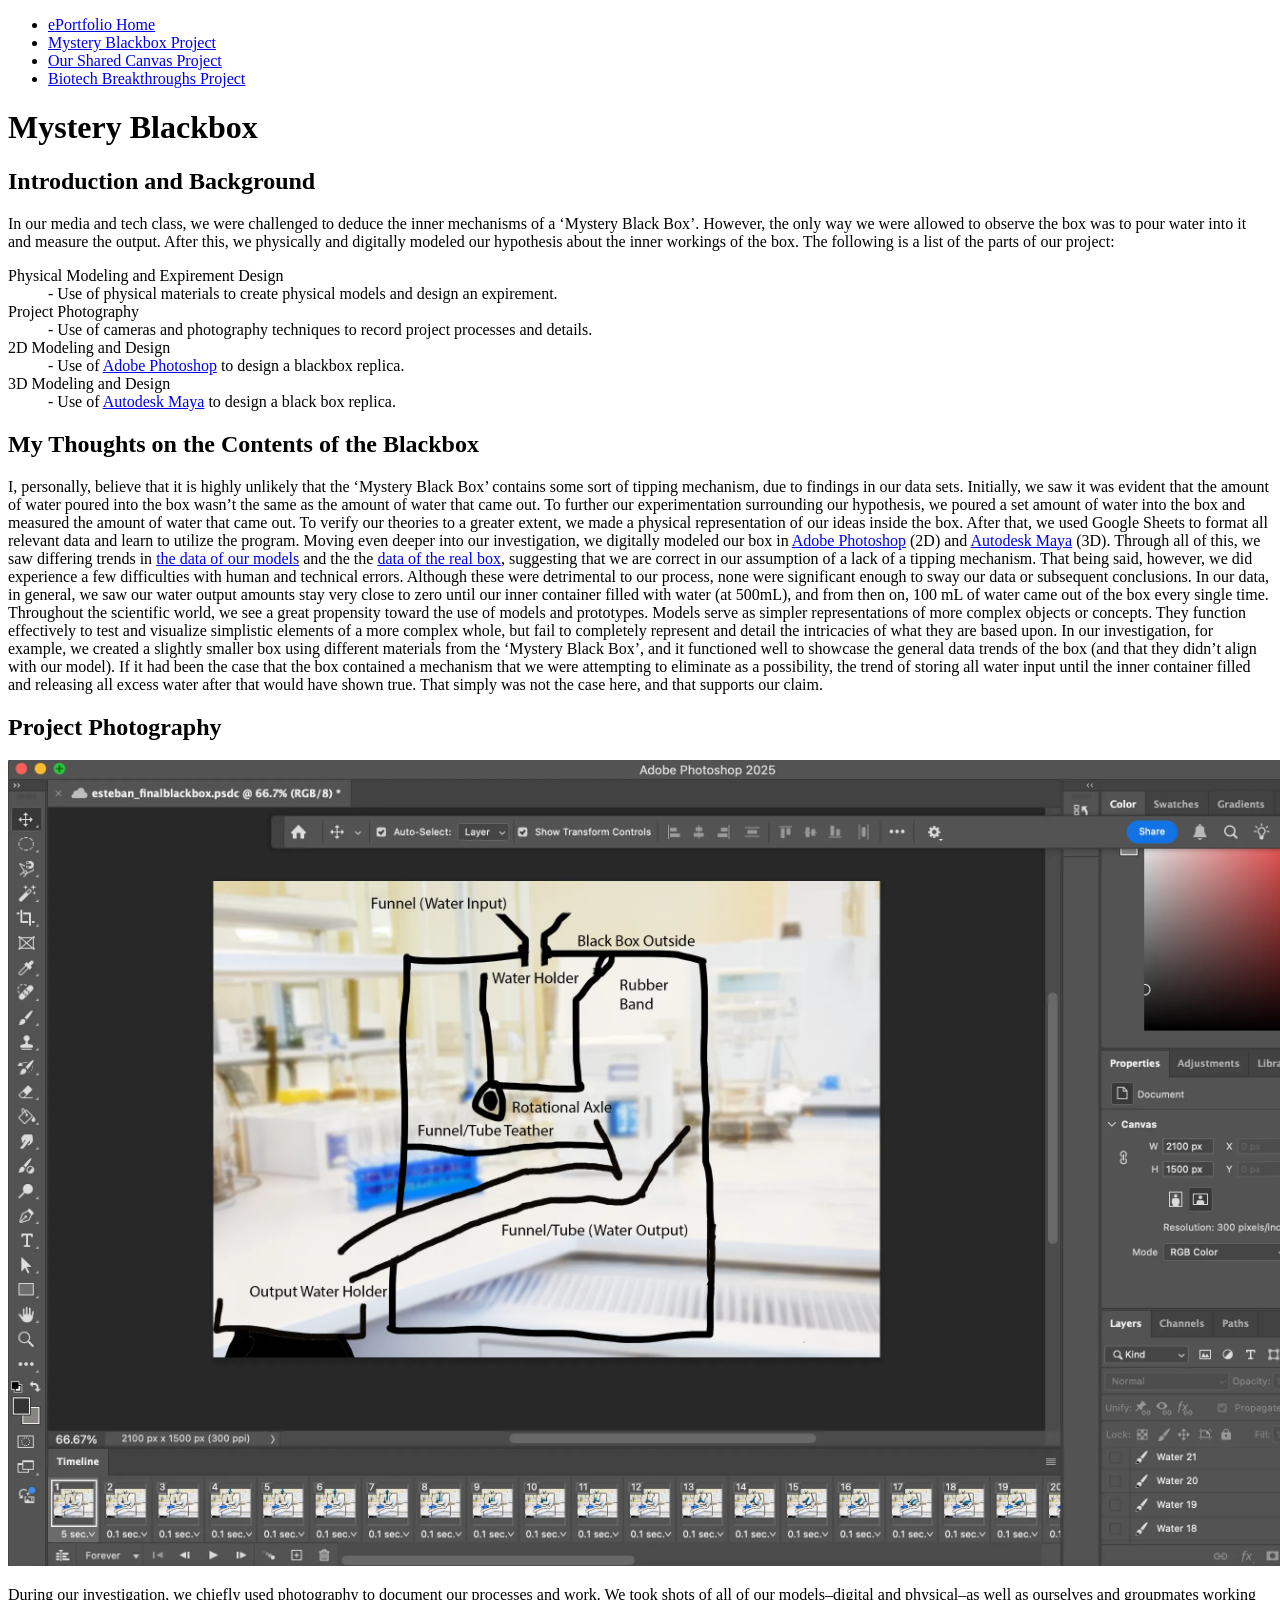
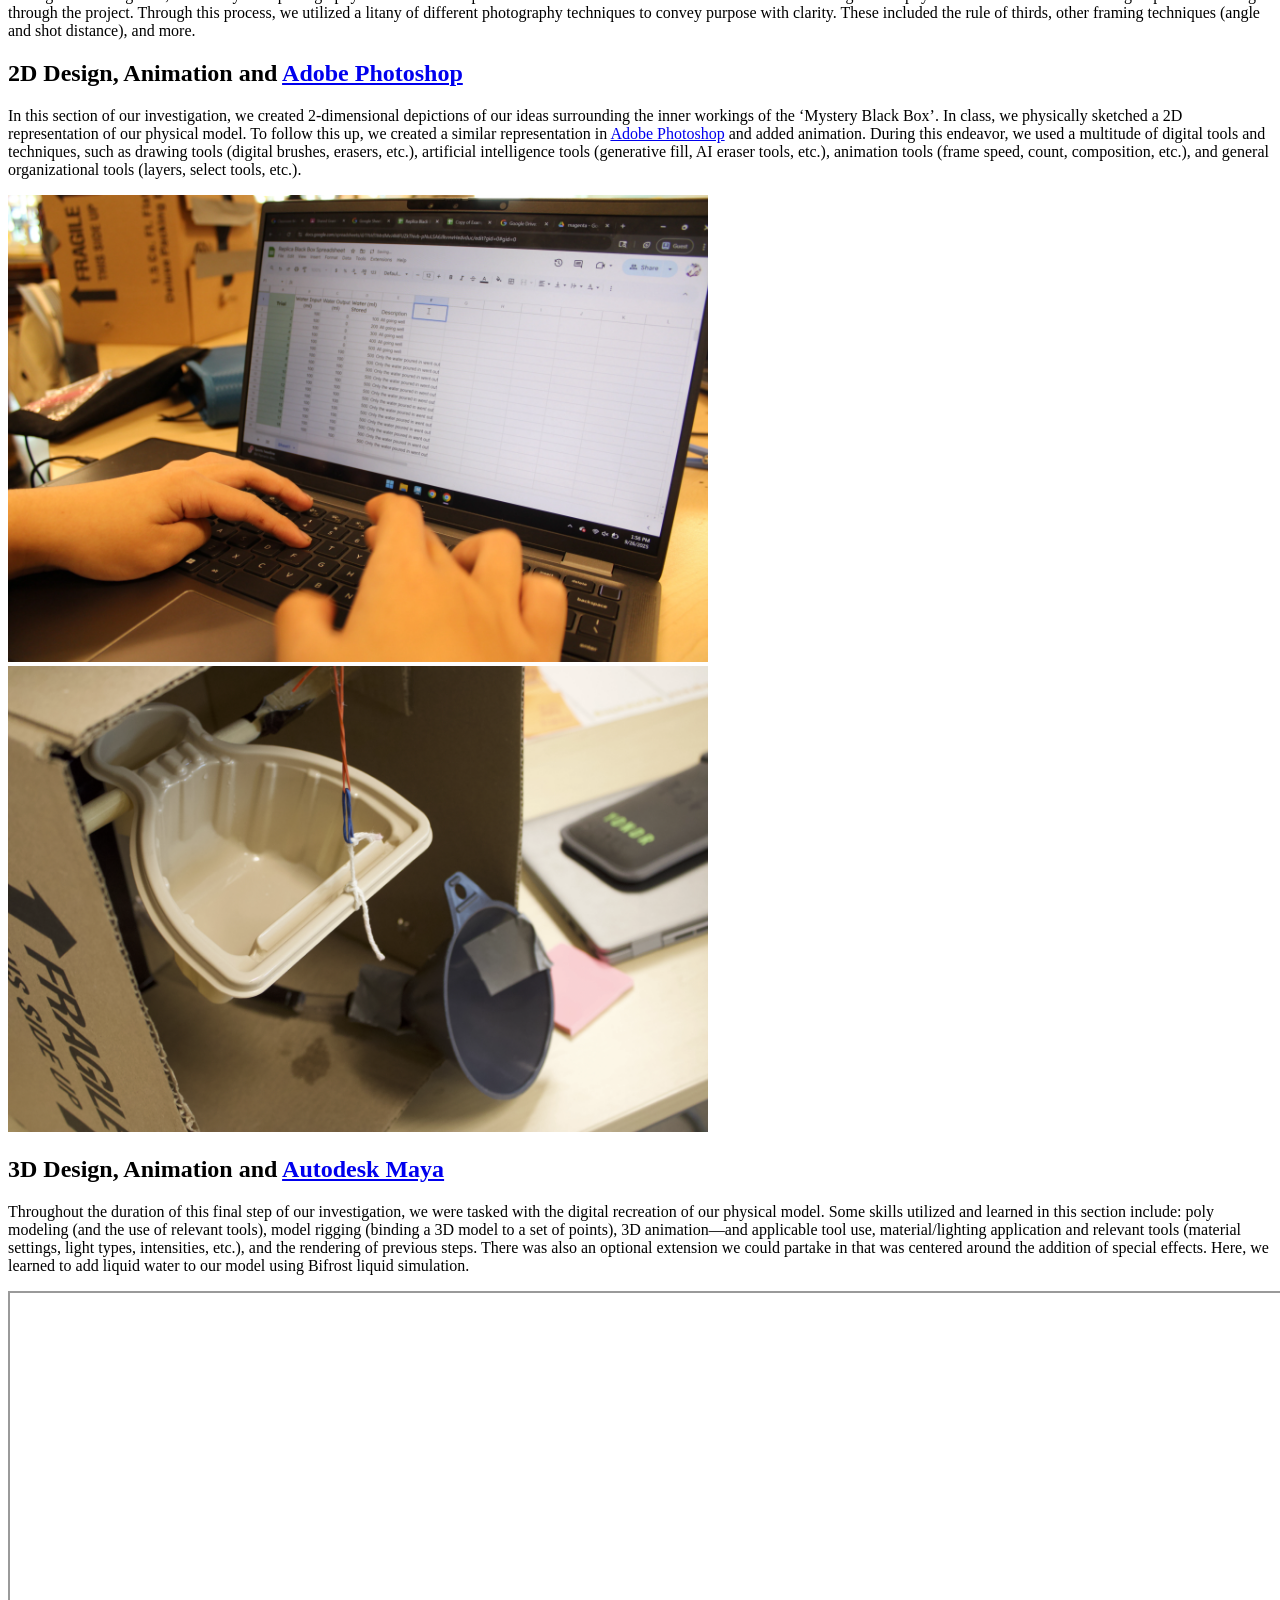
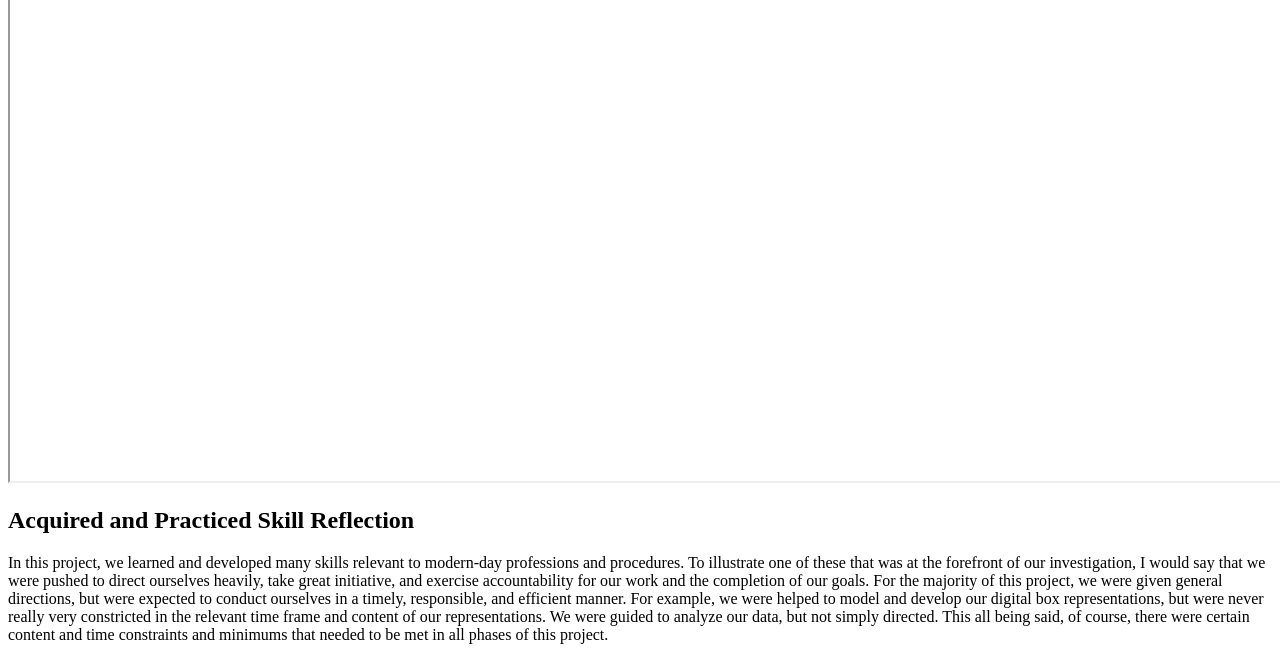
==== commit 04ee2217: "Update blackbox.html" ====
--- a/blackbox.html
+++ b/blackbox.html
@@ -1,105 +1,7 @@
 <!DOCTYPE html>
 <html lang=en>
    <style>
-      body {
-   background-image: url("/images/forest2.webp");
-   background-size: contain;
-   background-repeat: no-repeat;
-   background-position: center;
-   background-color: #CCFFDD;
-   background-position: top center;
-   background-attachment: fixed;
-}
-      a:hover {
-   color: #437A4C;
-   font-weight: bold;      
-}
-      a {
-   color: #437A69;
-   font-weight: medium;
-}
-      
-      h1 {
-   color: #437A50;
-   text-align: center;
-   font-family: Monoton;
-   font-size: 125px;
-   padding: 25px;
-   background-color: #D3D3D3;
-   border-color: #70CC85;
-   border-width: 20px;
-   border-style: ridge;
-}
 
-      h2 {
-   color: #437A50;
-   text-align: center;
-   font-family: Monoton;
-   font-size: 40px;
-   padding: 5px;
-   background-color: #D3D3D3;
-   border-color: #70CC85;
-   border-width: 5px;
-   border-style: ridge;
-}
-      
-      p {
-   color: #437A50;
-   text-align: center;
-   font-family: Koh+Santepheap;
-   font-size: 18px;
-   padding: 10px;
-   background-color: #D3D3D3;
-   border-color: #70CC85;
-   border-width: 10px;
-   border-style: double;
-}
-      dl {
-   color: #437A50;
-   font-family: Koh+Santepheap;
-   font-size: 18px;
-   padding: 10px;
-   background-color: #D3D3D3;
-   border-color: #70CC85;
-   border-width: 10px;
-   border-style: double;
-}
-      ul {
-   border-style: groove;
-   color: #437A50;
-   list-style-type: none;
-   margin: 0;
-   padding: 0;
-   overflow: hidden;
-   background-color: #7ADE91;
-   position: fixed;
-   width: 100%;
-   top: 0;
-   left: 0;
-   border-color: #427740;
-   border-width: 10px;
-   font-family: Koh+Santepheap;
-}
-
-      ul li {
-   float: left;
-}
-
-      ul li a {
-   display: block;
-   color: #437A50;
-   text-align: center;
-   padding: 14px 16px;
-   text-decoration: none;
-}
-
-      ul li a:hover {
-   background-color: #FFFFFF;
-}
-
-      ul li a.active {
-   background-color: #04AA6D;
-}
    </style>   
     <head>
         <meta charset="UTF-8">
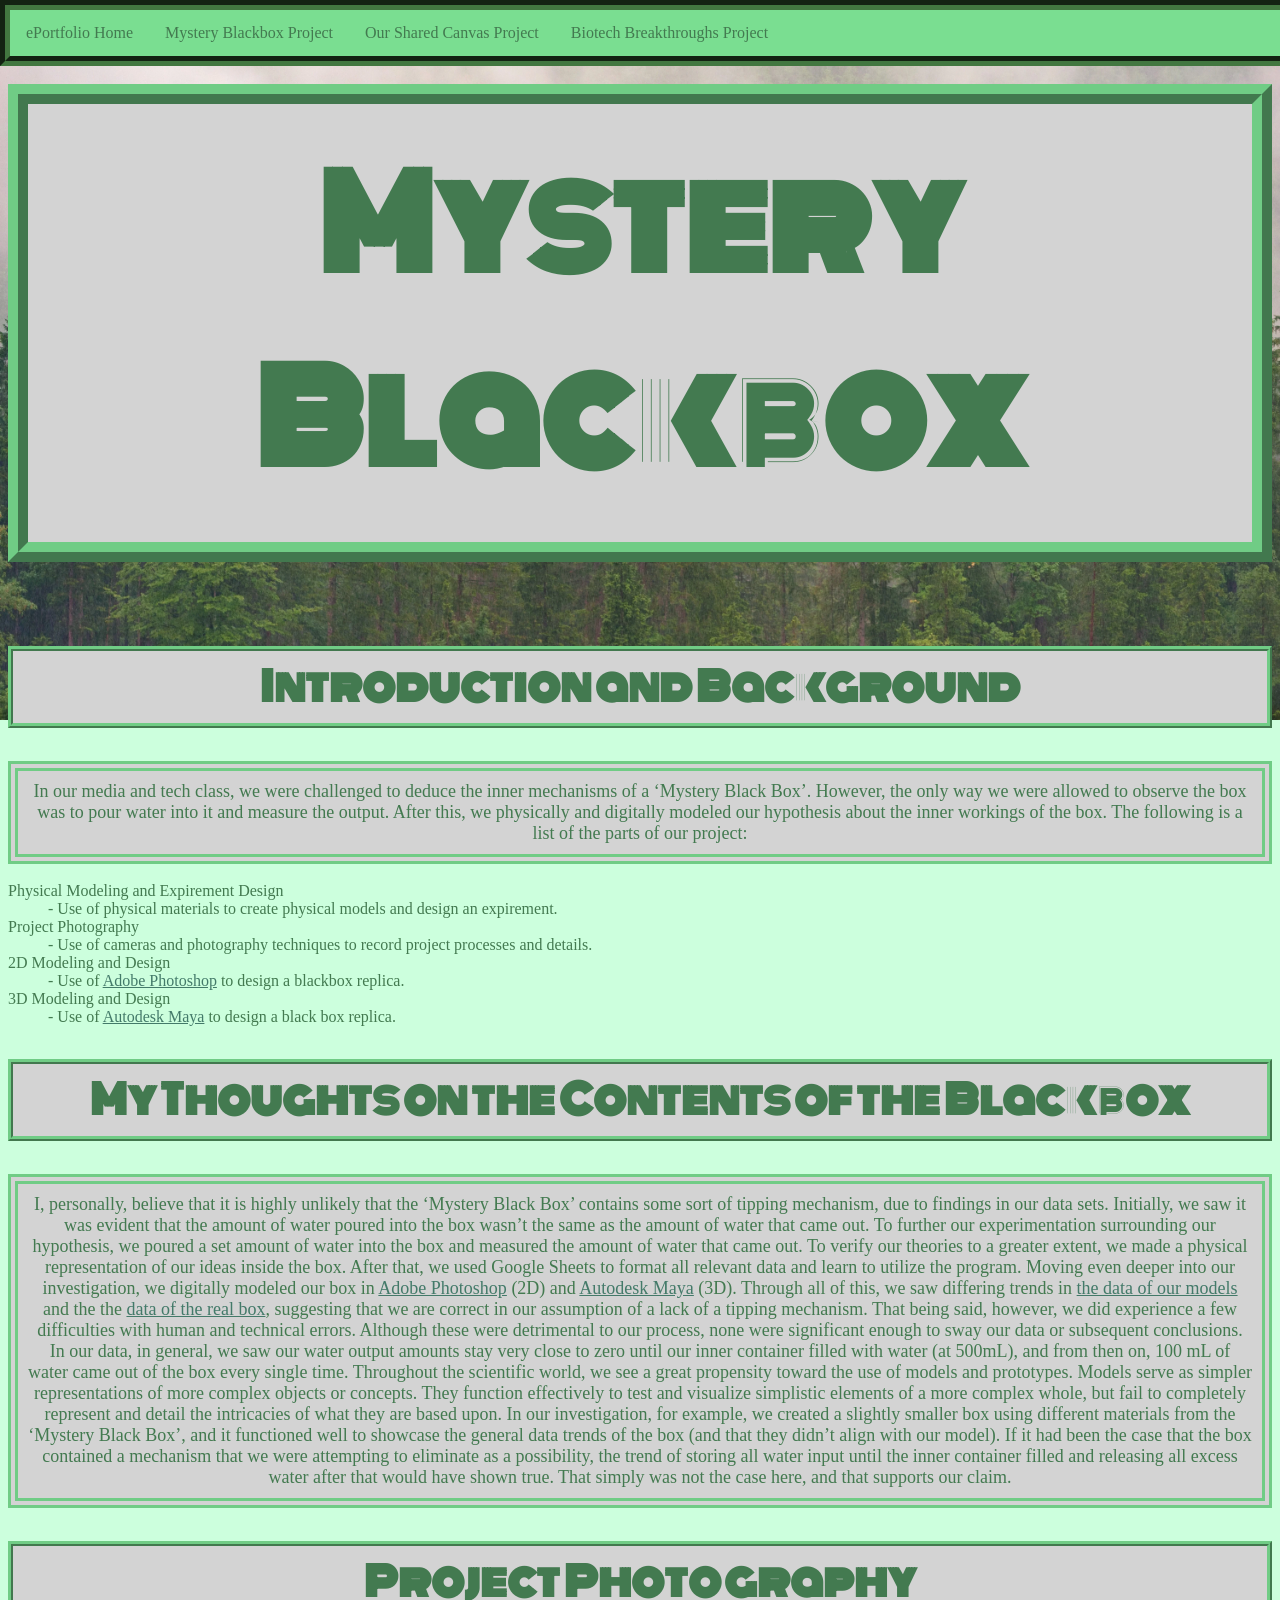
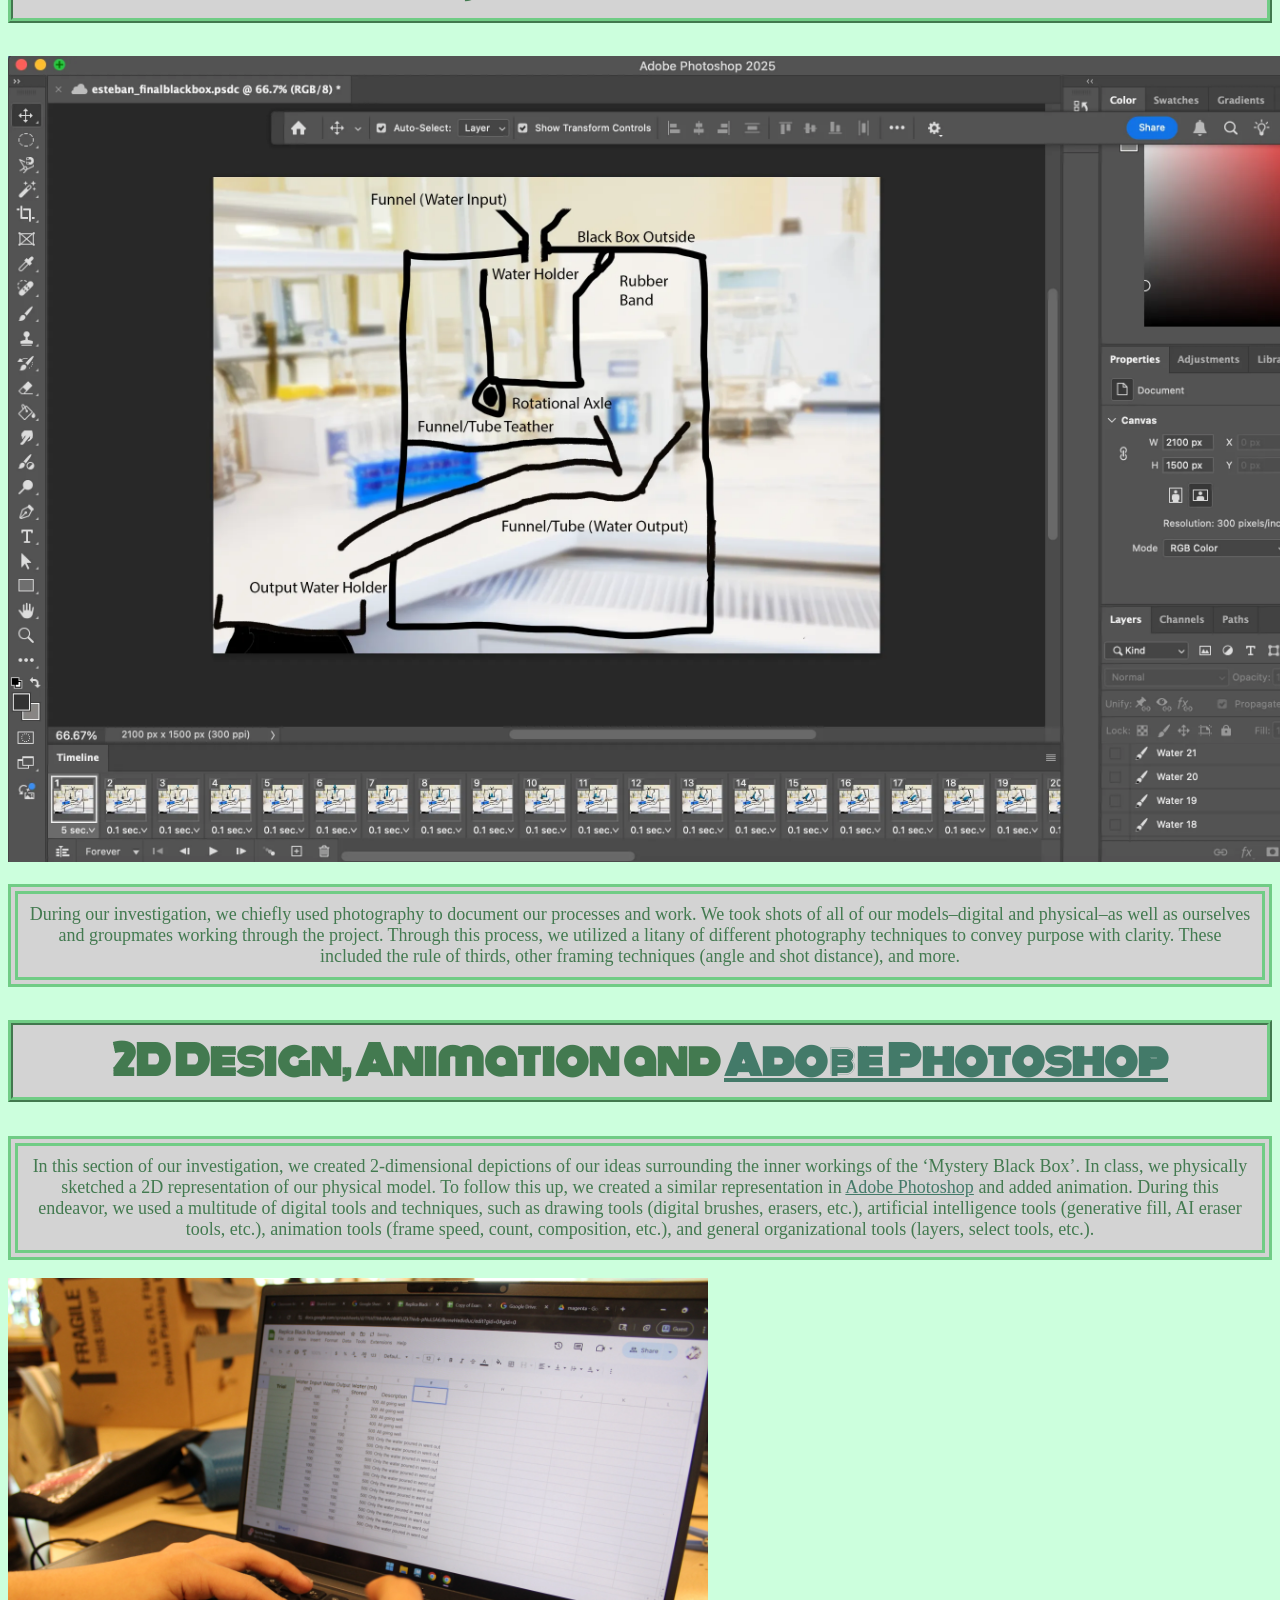
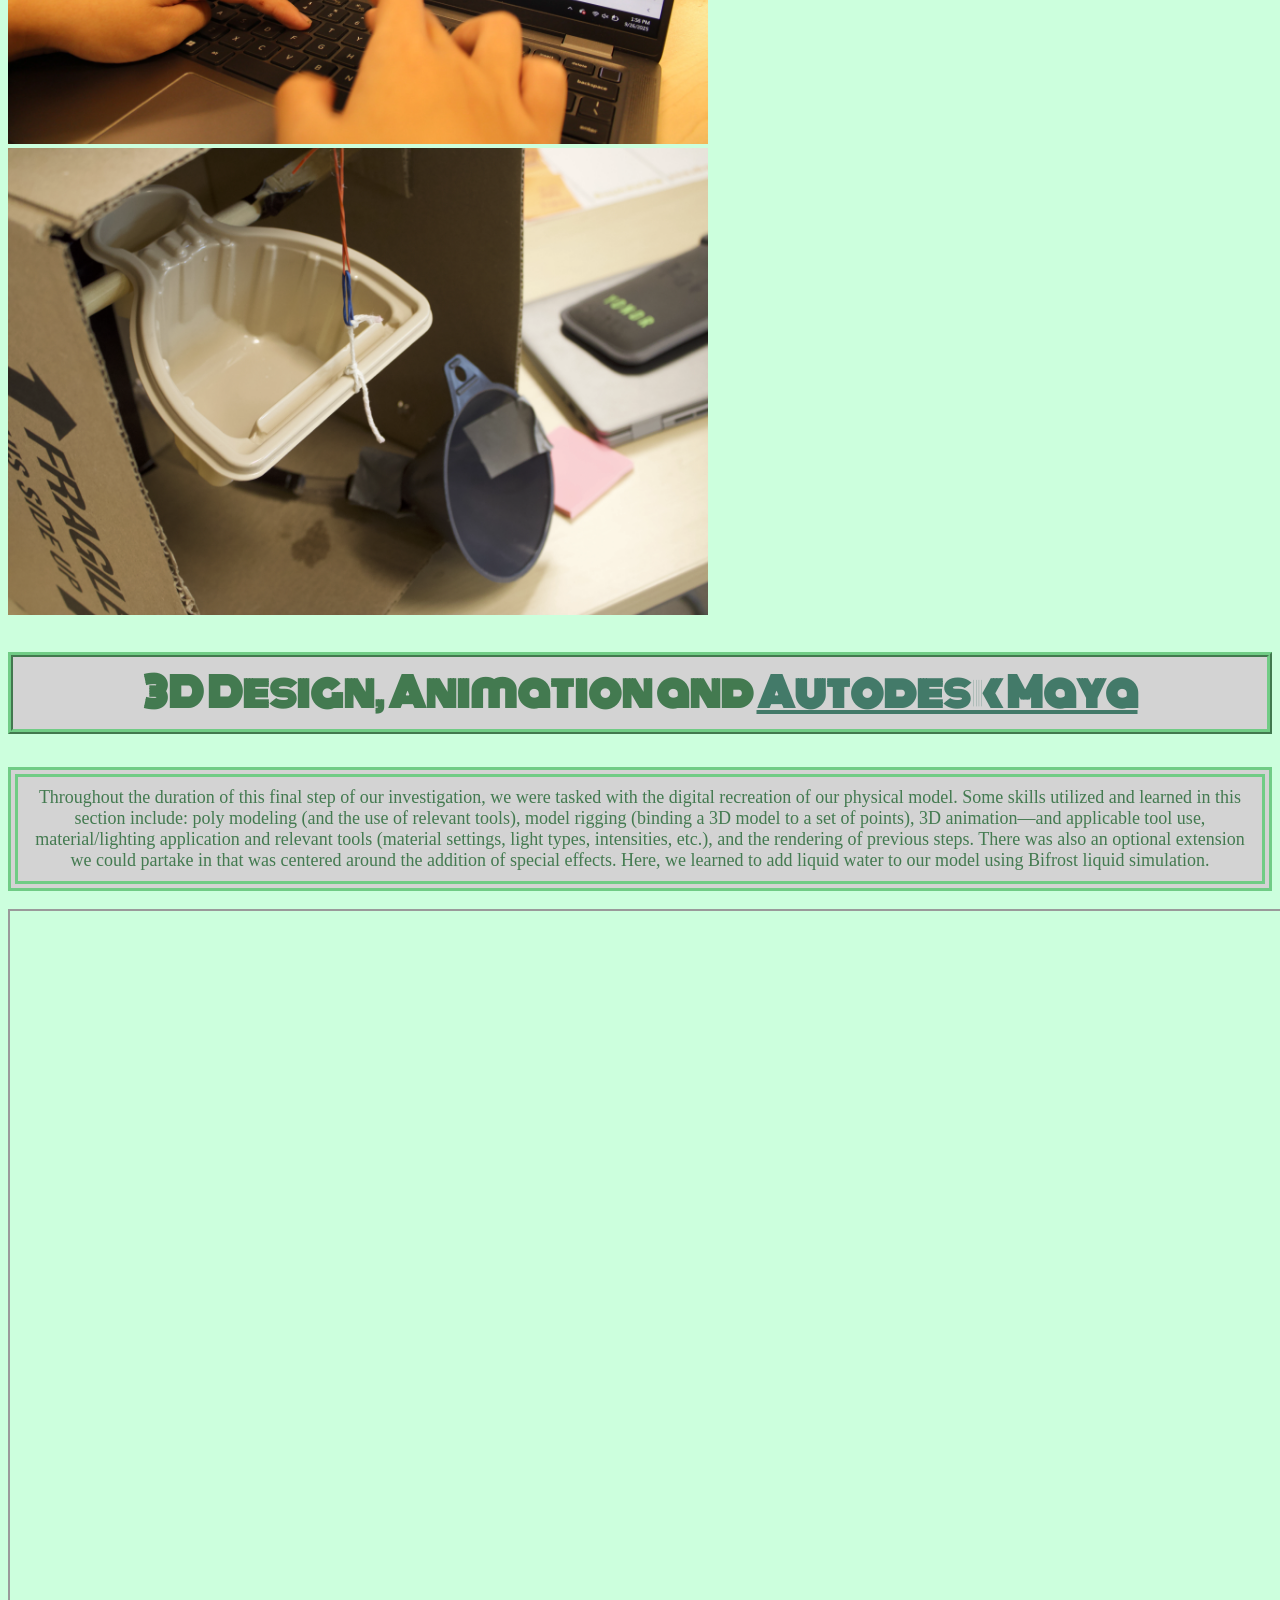
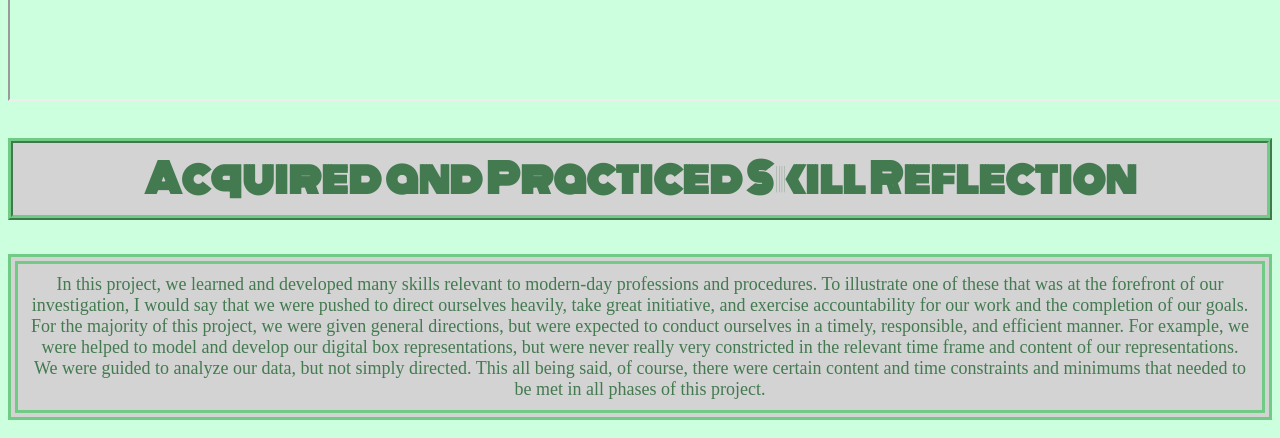
==== commit bd79bb06: "Update blackbox.html" ====
--- a/blackbox.html
+++ b/blackbox.html
@@ -11,6 +11,8 @@
         <link rel="icon" type="image/png" href="/images/favicon4.png">
         <link rel="stylesheet" href="https://fonts.googleapis.com/css?family=Monoton">
         <link rel="stylesheet" href="https://fonts.googleapis.com/css?family=Koh+Santepheap">
+        <link rel="stylesheet" href="/style/stylegeneral.css">
+        <link rel="stylesheet" href="/style/blackboxstyle.css">
     </head>
     <body>
         
--- a/style/stylegeneral.css
+++ b/style/stylegeneral.css
@@ -0,0 +1,74 @@
+body {
+   background-size: 100%;
+   background-repeat: no-repeat;
+   background-position: center;
+   background-position: top center;
+   background-attachment: fixed;
+}
+      h1 {
+   text-align: center;
+   font-family: Monoton;
+   font-size: 125px;
+   padding: 25px;
+   background-color: #D3D3D3;
+   border-width: 20px;
+   border-style: ridge;
+}
+      h2 {
+   text-align: center;
+   font-family: Monoton;
+   font-size: 40px;
+   padding: 5px;
+   background-color: #D3D3D3;
+   border-width: 5px;
+   border-style: ridge;
+}
+      p {
+   text-align: center;
+   font-family: Koh+Santepheap;
+   font-size: 18px;
+   padding: 10px;
+   background-color: #D3D3D3;
+   border-width: 10px;
+   border-style: double;
+}
+      a:hover {
+   color: #437A4C;
+   font-weight: bold;      
+}
+      a {
+   color: #437A69;
+   font-weight: medium;
+}
+      ul {
+   border-style: groove;
+   list-style-type: none;
+   margin: 0;
+   padding: 0;
+   overflow: hidden;
+   position: fixed;
+   width: 100%;
+   top: 0;
+   left: 0;
+   border-width: 10px;
+   font-family: Koh+Santepheap;
+}
+
+      ul li {
+   float: left;
+}
+
+      ul li a {
+   display: block;
+   text-align: center;
+   padding: 14px 16px;
+   text-decoration: none;
+}
+
+      ul li a:hover {
+   background-color: #FFFFFF;
+}
+
+      ul li a.active {
+   background-color: #04AA6D;
+}
--- a/style/blackboxstyle.css
+++ b/style/blackboxstyle.css
@@ -0,0 +1,37 @@
+      body {
+   background-image: url("/images/forest2.webp");
+   background-color: #CCFFDD;
+}
+      a:hover {
+   color: #437A4C;  
+}
+      a {
+   color: #437A69;
+}
+      
+      h1 {
+   color: #437A50;
+   border-color: #70CC85;
+}
+
+      h2 {
+   color: #437A50;
+   border-color: #70CC85;
+}
+      
+      p {
+   color: #437A50;
+   border-color: #70CC85;
+}
+      dl {
+   color: #437A50;
+   border-color: #70CC85;
+}
+      ul {
+   color: #437A50;
+   background-color: #7ADE91;
+   border-color: #427740;
+}
+      ul li a {
+   color: #437A50;
+}
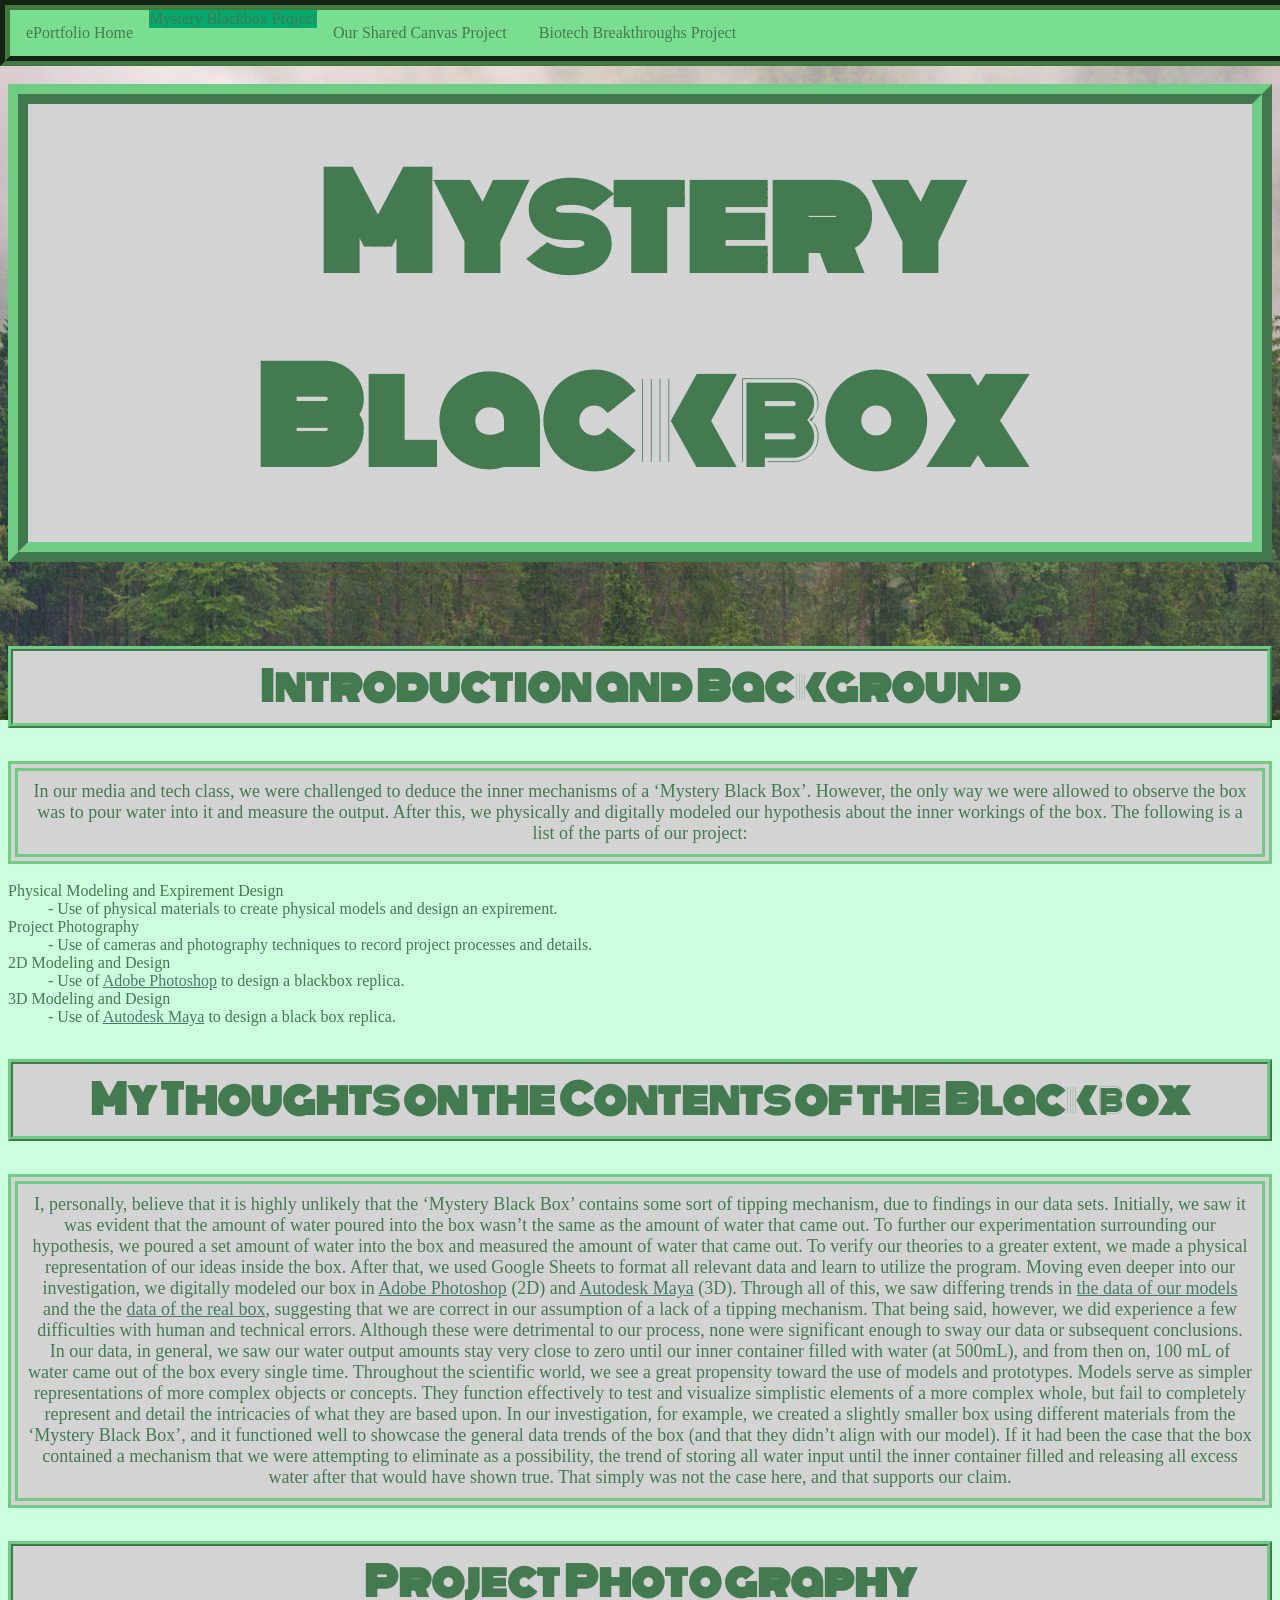
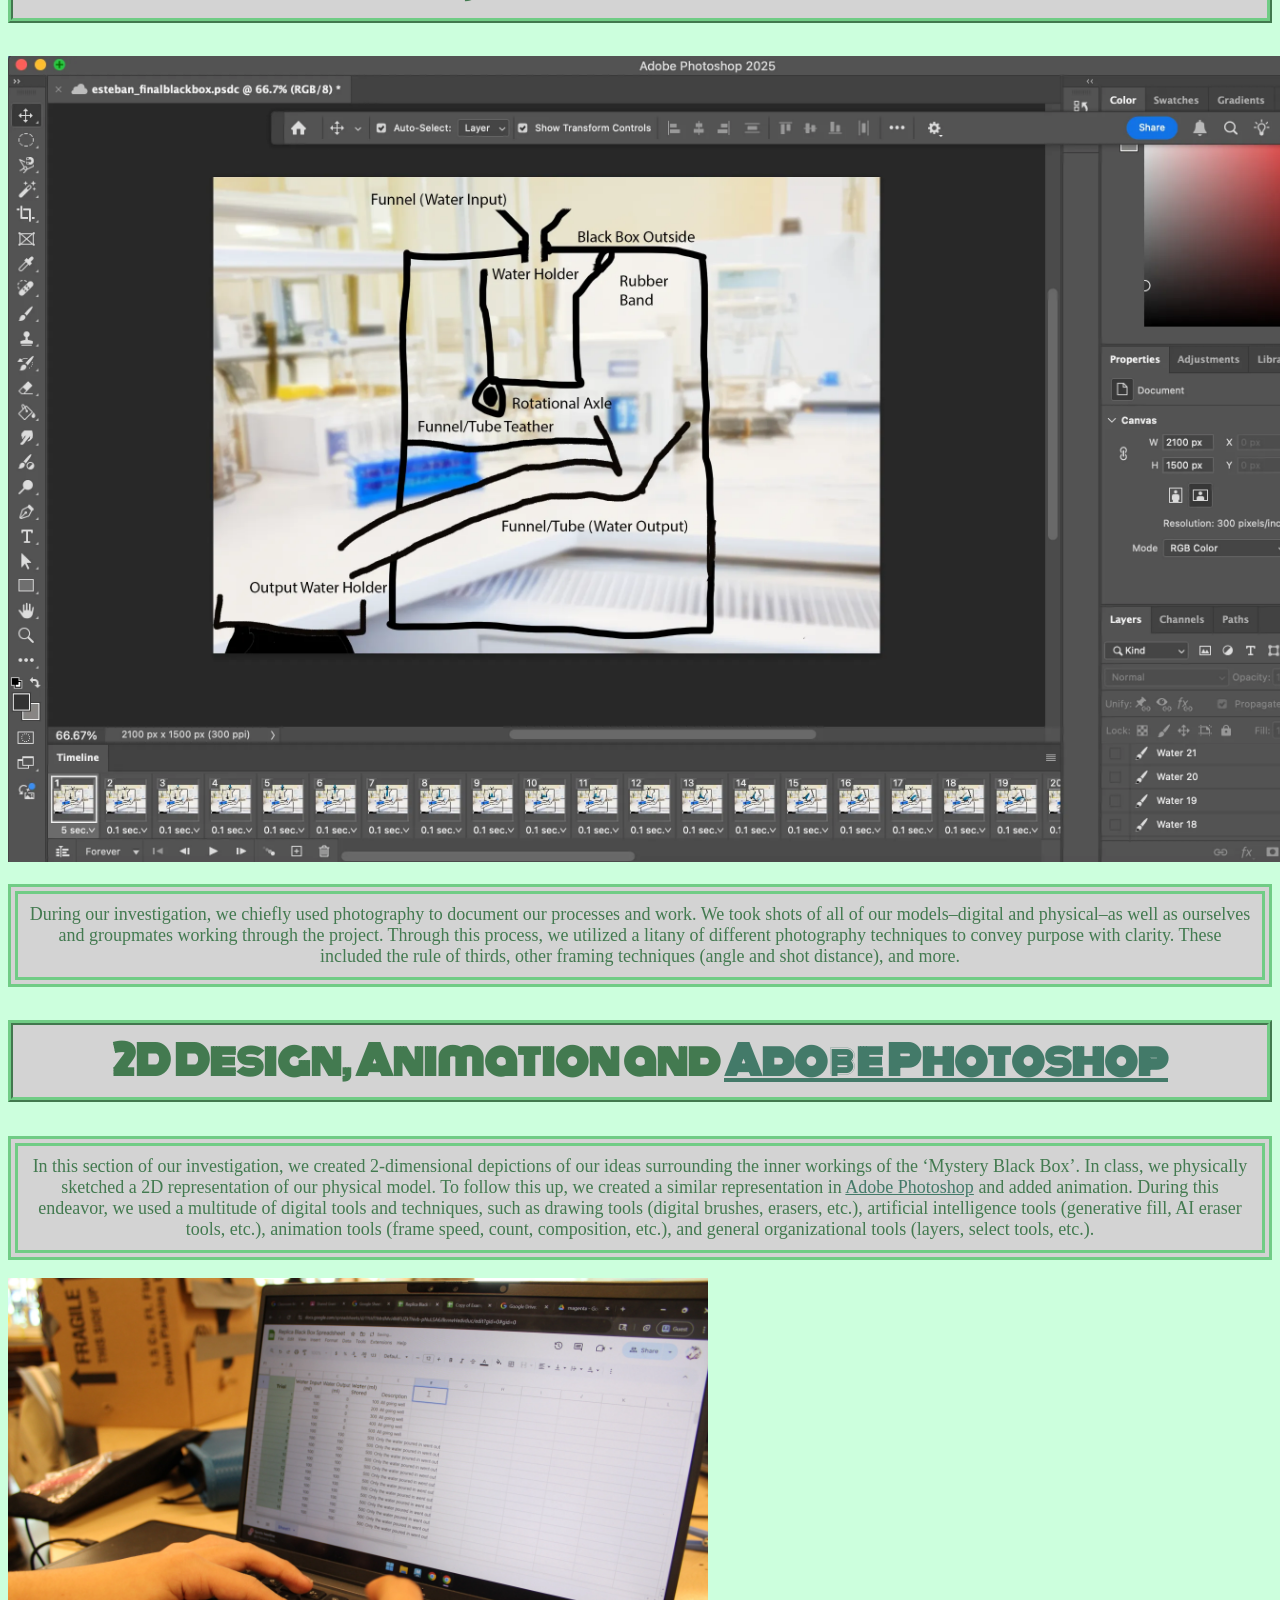
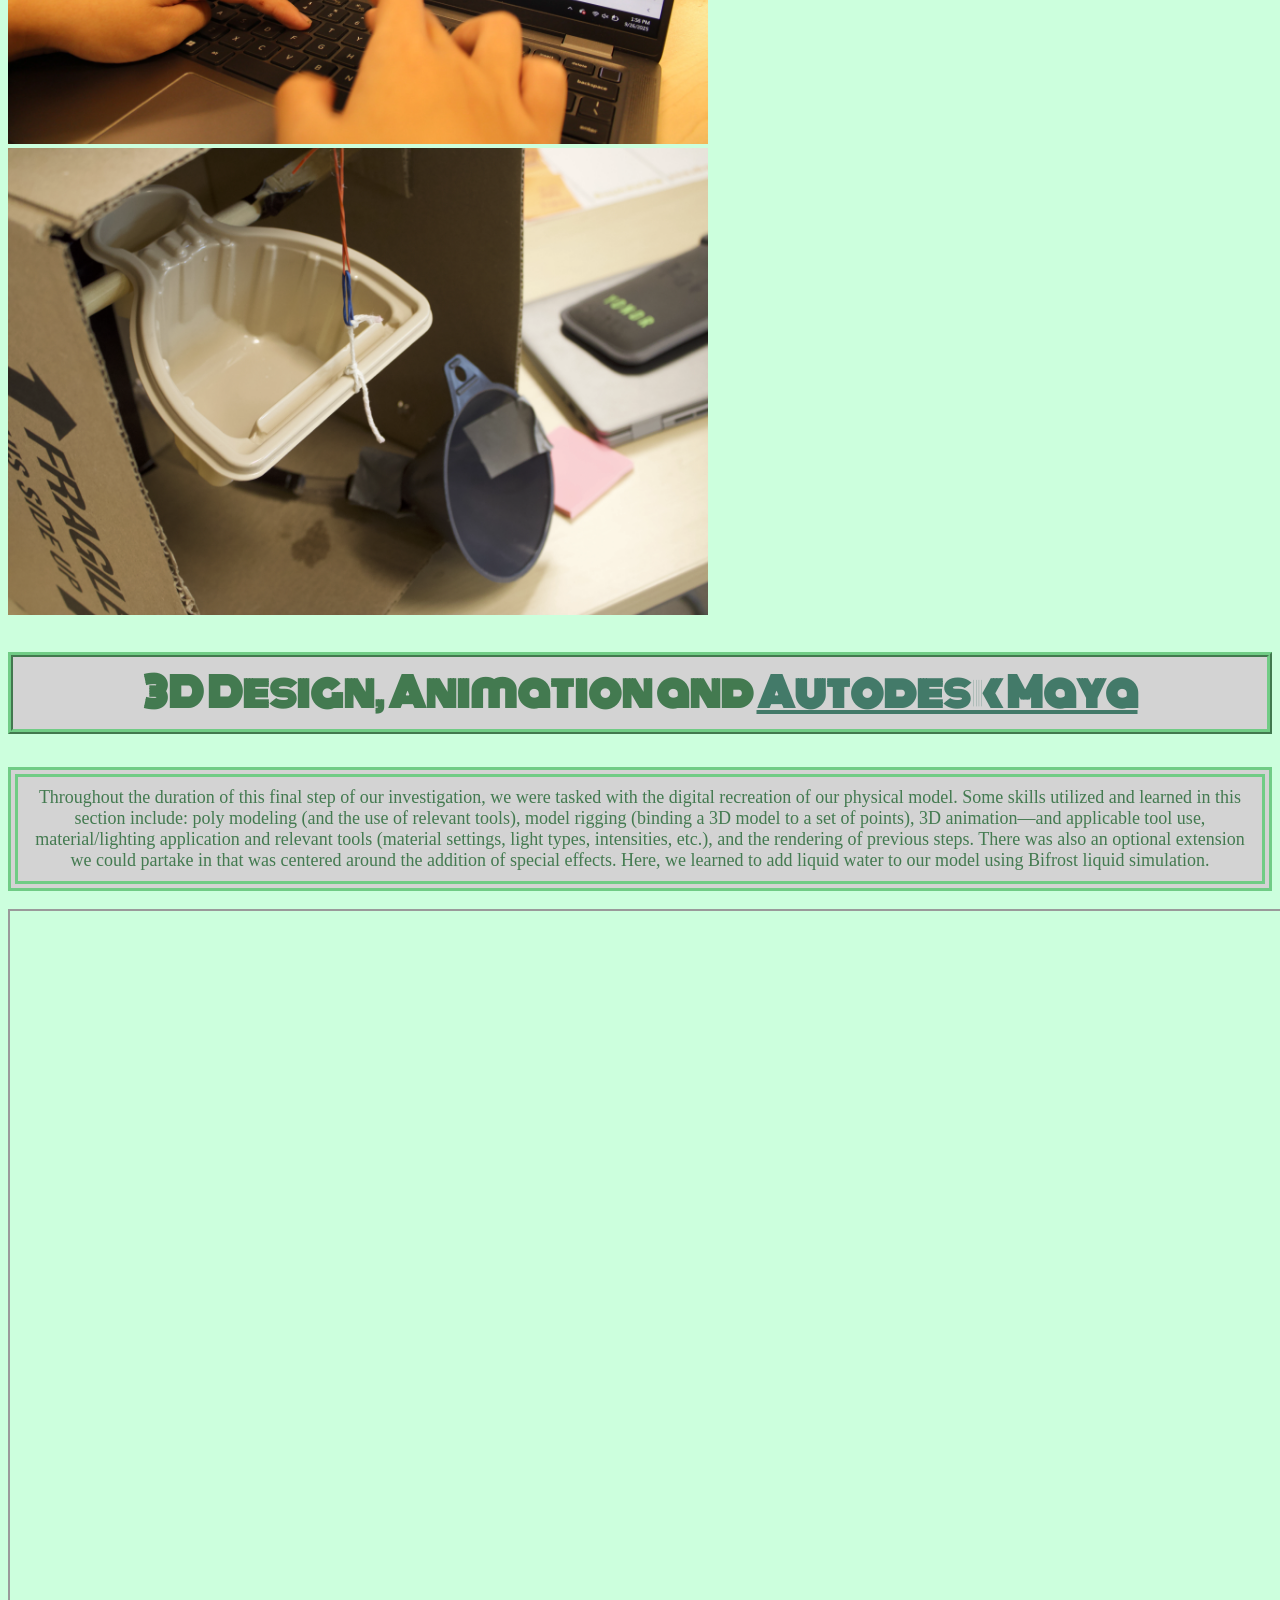
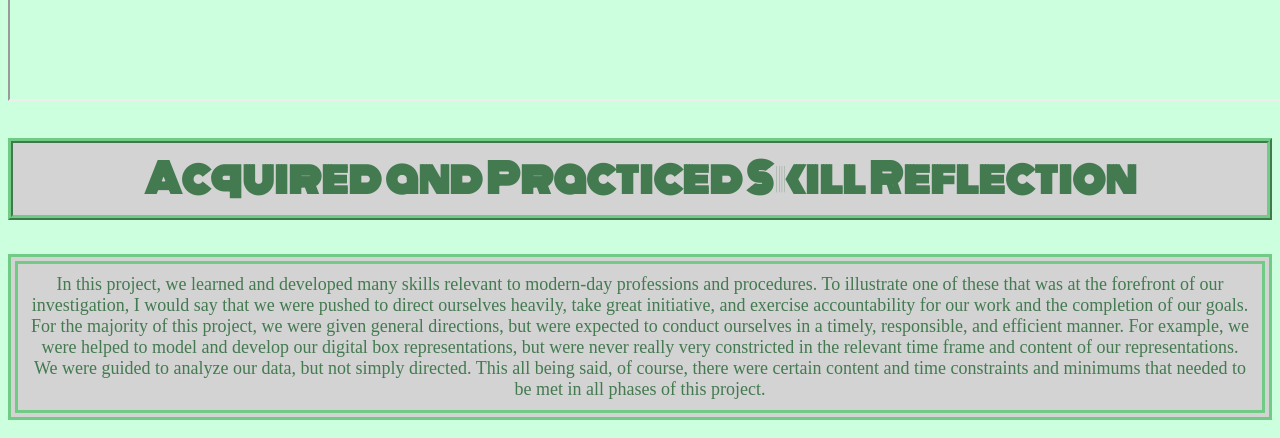
==== commit 4210ed88: "Update blackbox.html" ====
--- a/blackbox.html
+++ b/blackbox.html
@@ -18,7 +18,7 @@
         
        <ul>
             <li><a href="/index.html">ePortfolio Home</a></li>
-            <li><a href="/blackbox.html">Mystery Blackbox Project</a></li>
+            <li class="active">Mystery Blackbox Project</li>
             <li><a href="/oursharedcanvas.html">Our Shared Canvas Project</a></li>
             <li><a href="/dnaproject.html">Biotech Breakthroughs Project</a></li>
        </ul> 
--- a/style/stylegeneral.css
+++ b/style/stylegeneral.css
@@ -69,6 +69,6 @@
    background-color: #FFFFFF;
 }
 
-      ul li a.active {
+      ul .active {
    background-color: #04AA6D;
 }
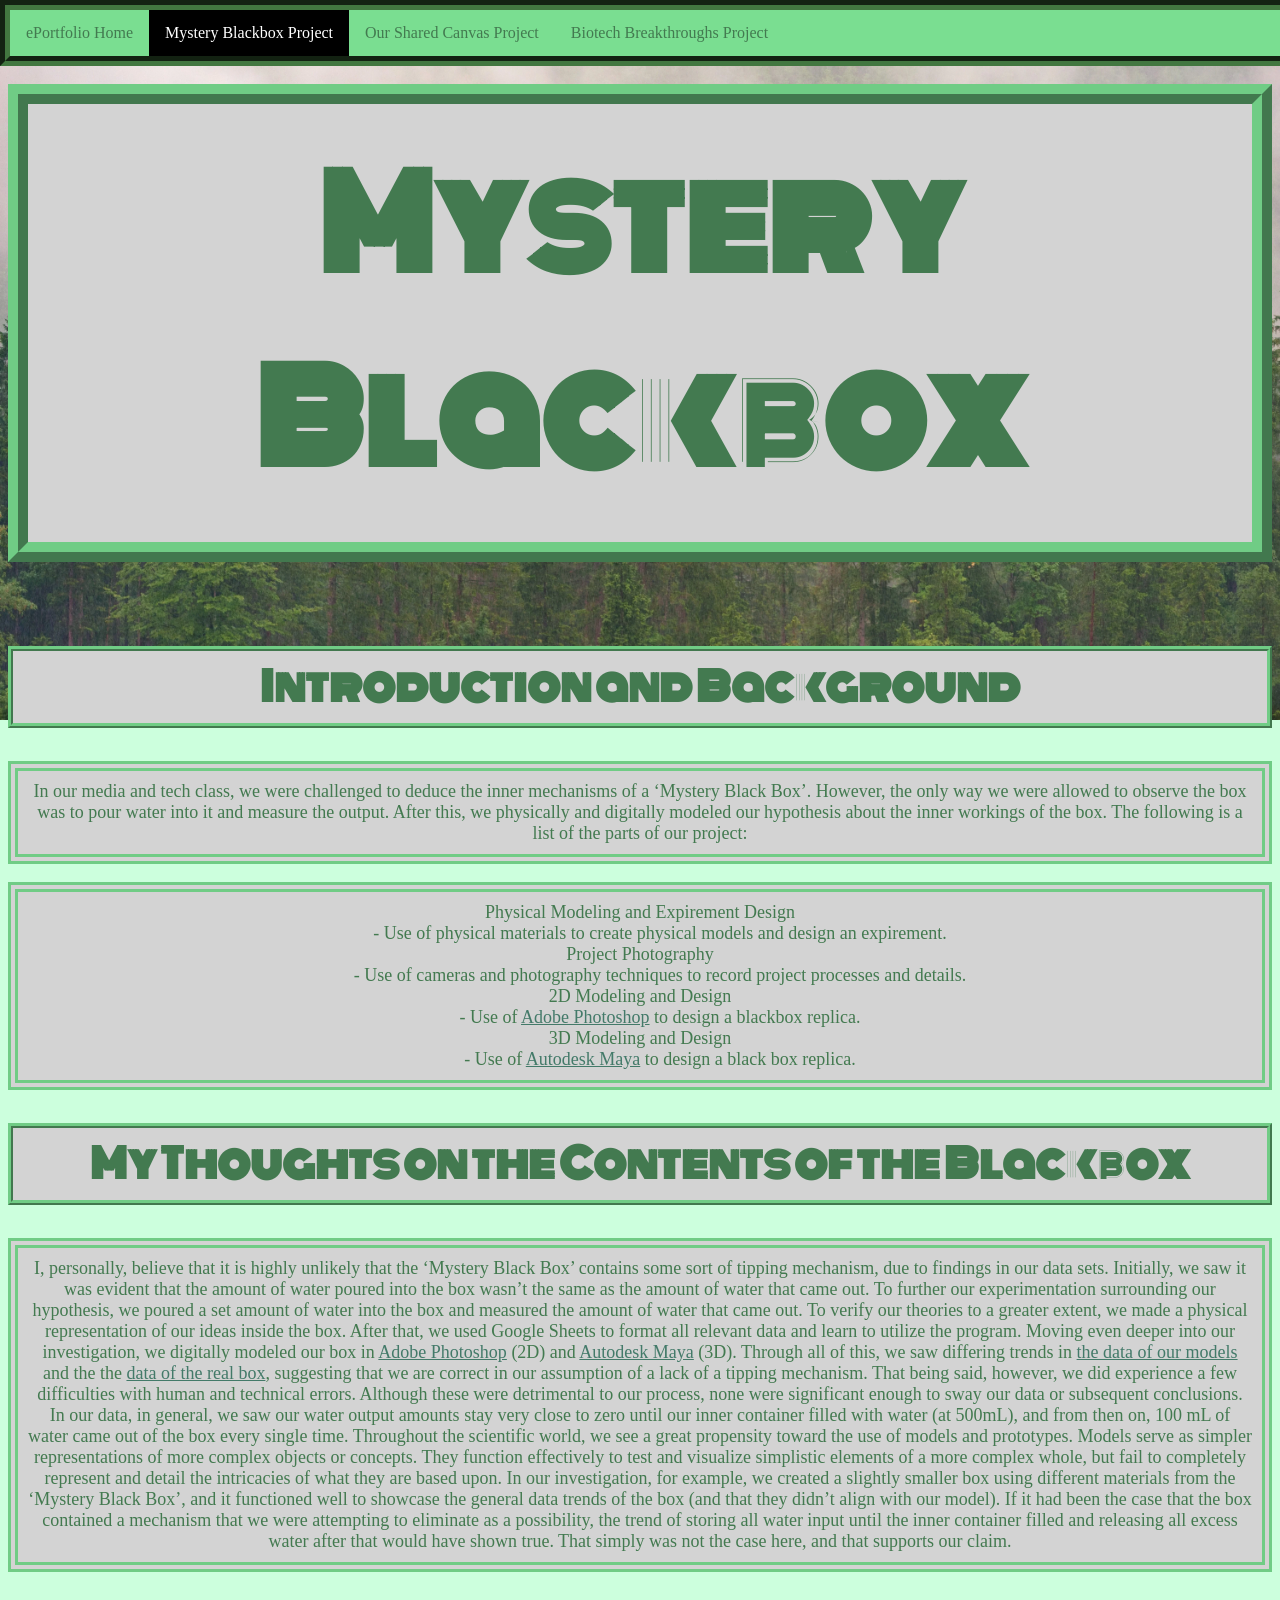
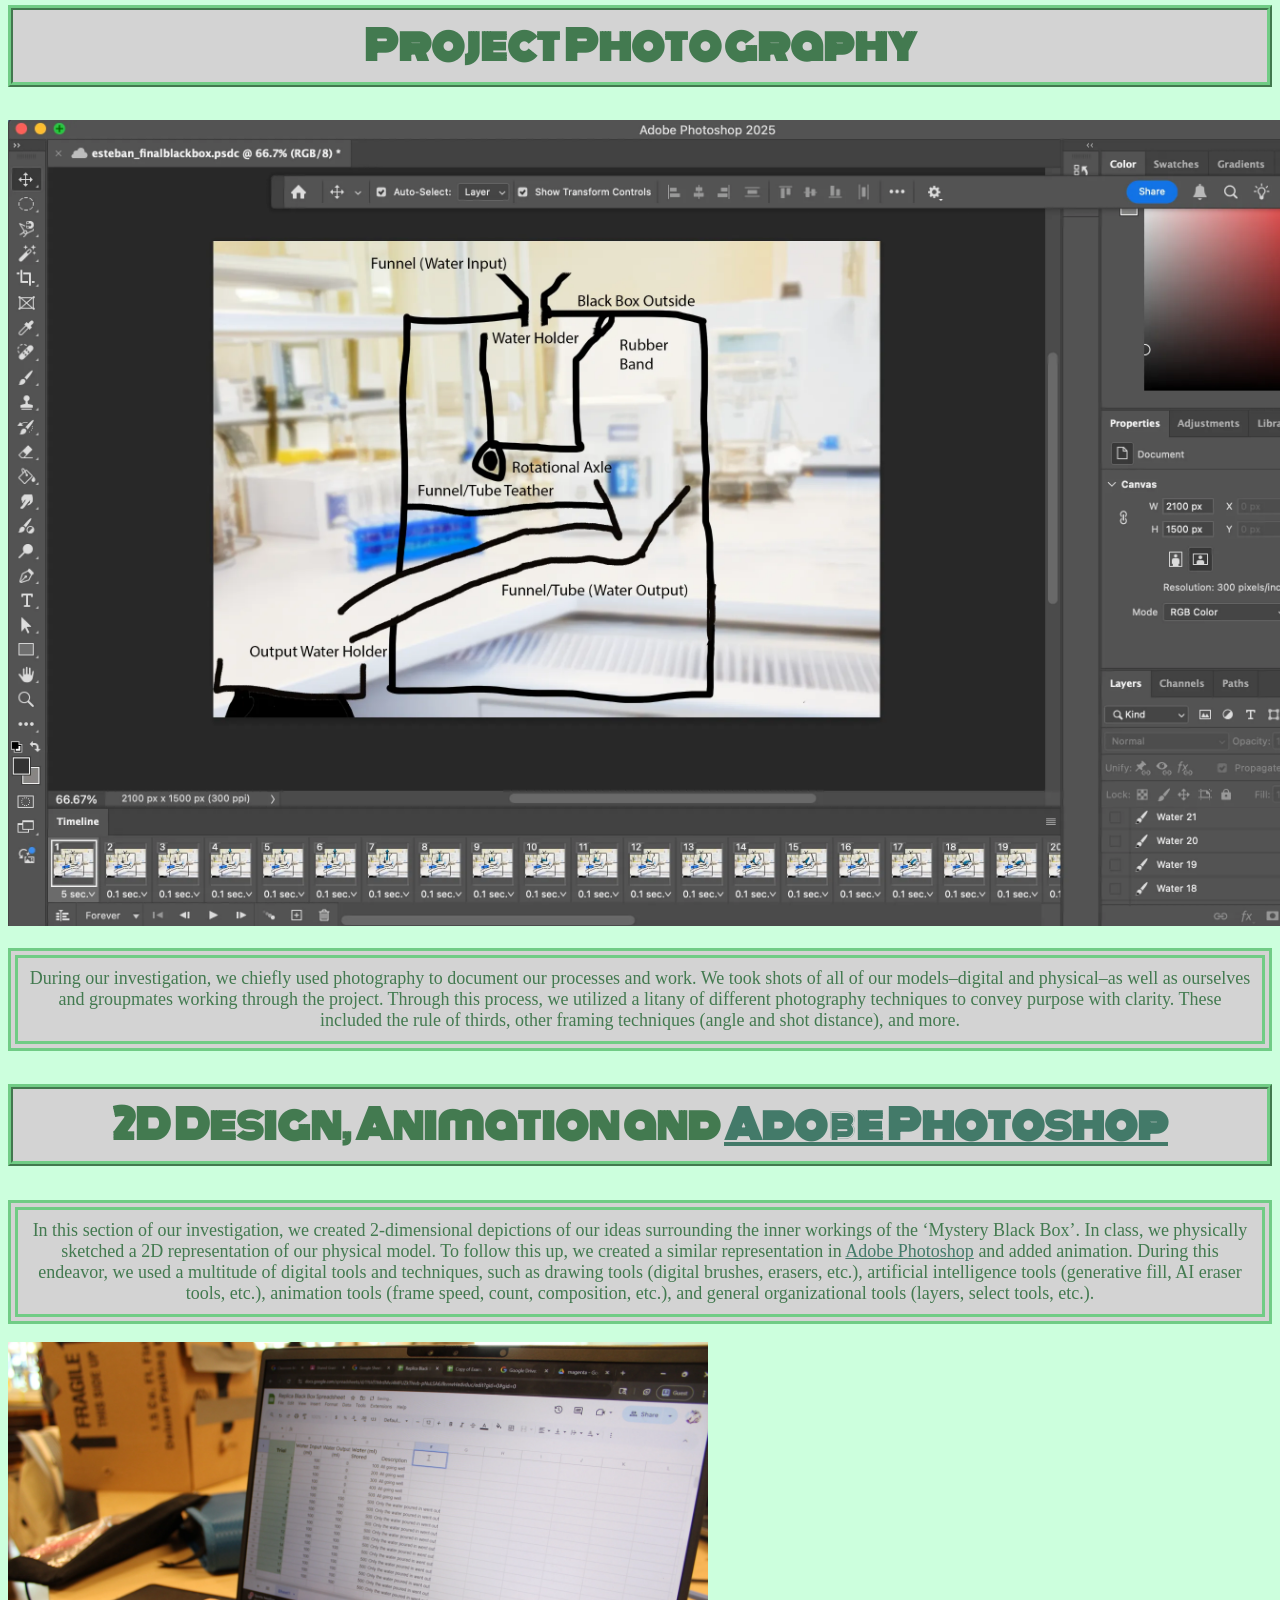
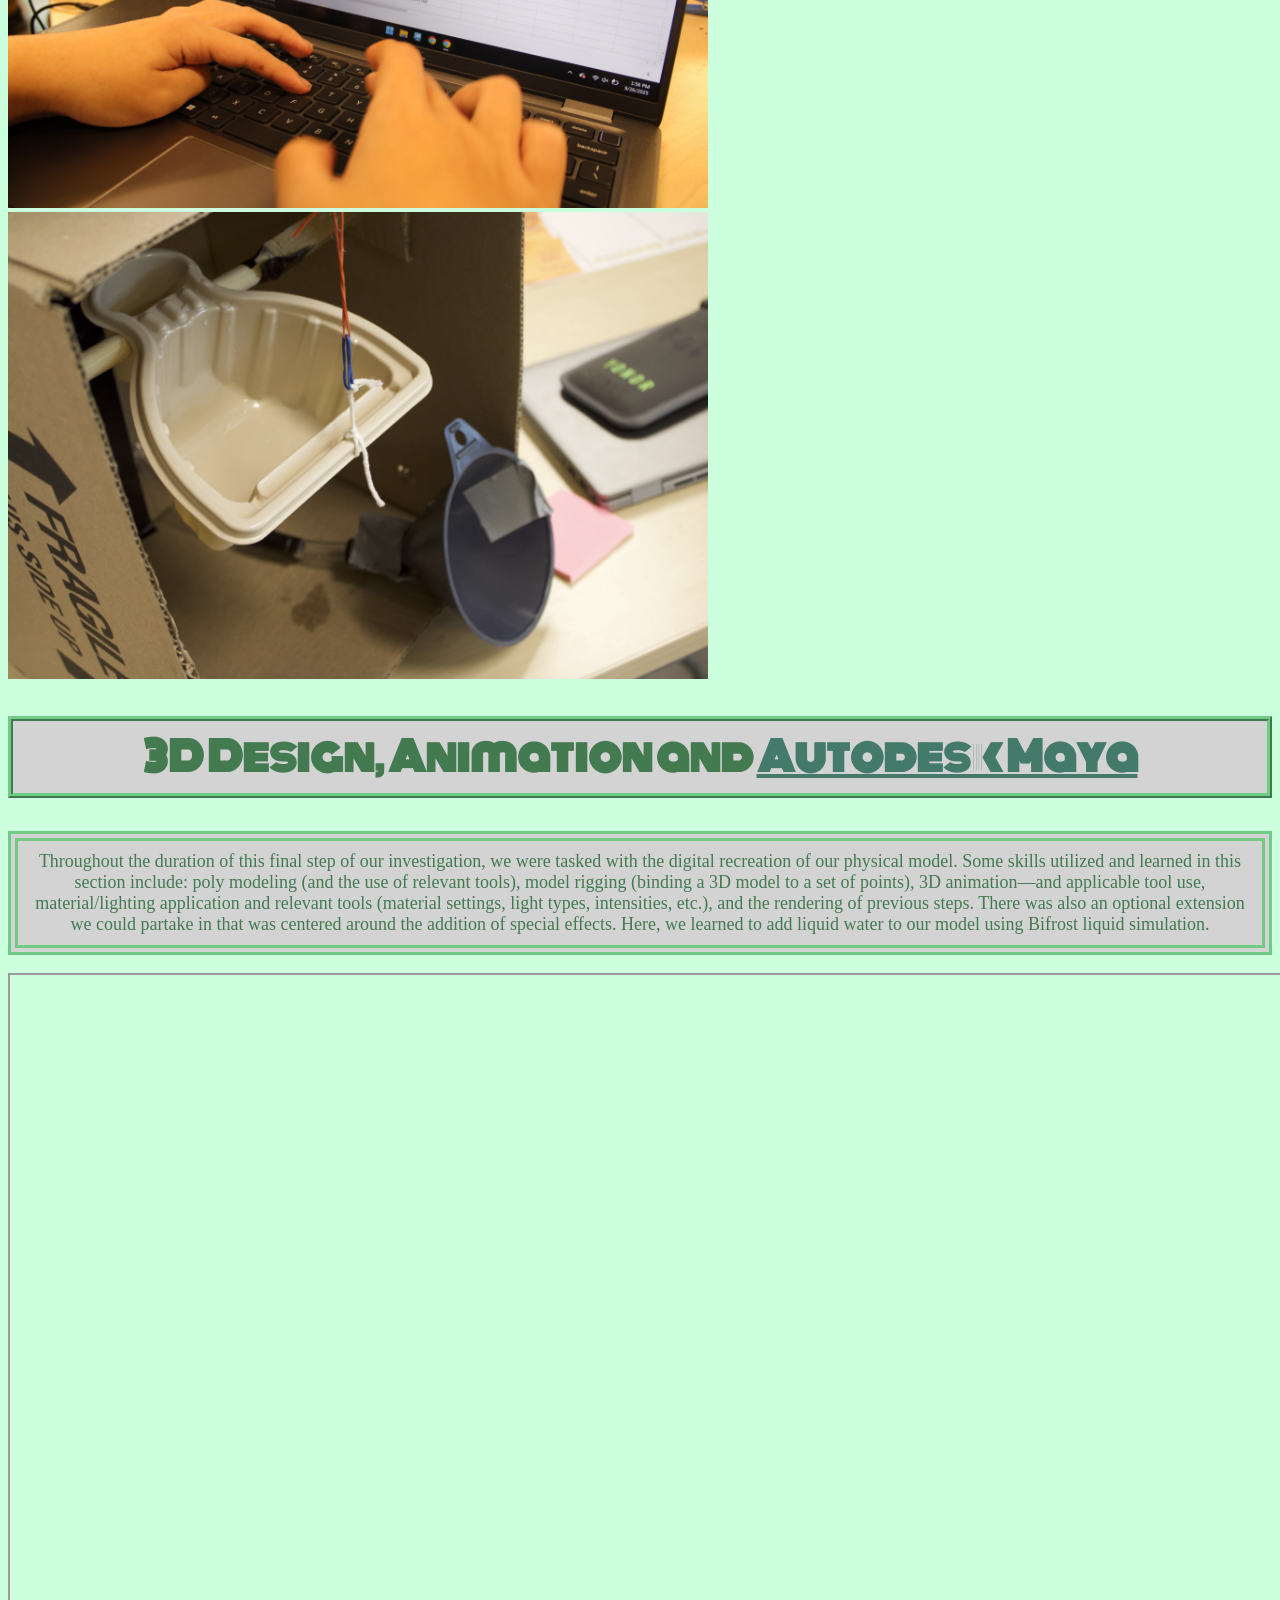
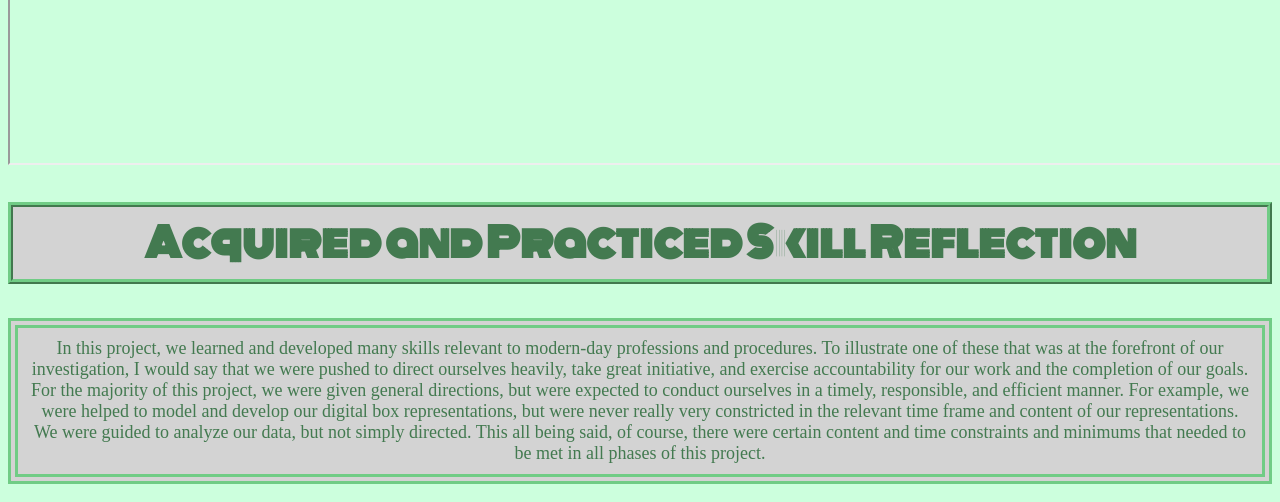
==== commit f6adf5b6: "Update blackbox.html" ====
--- a/blackbox.html
+++ b/blackbox.html
@@ -1,8 +1,5 @@
 <!DOCTYPE html>
 <html lang=en>
-   <style>
-
-   </style>   
     <head>
         <meta charset="UTF-8">
         <meta name="viewport" content="width=device-width, initial-scale=1.0">
@@ -15,20 +12,15 @@
         <link rel="stylesheet" href="/style/blackboxstyle.css">
     </head>
     <body>
-        
        <ul>
             <li><a href="/index.html">ePortfolio Home</a></li>
             <li class="active">Mystery Blackbox Project</li>
             <li><a href="/oursharedcanvas.html">Our Shared Canvas Project</a></li>
             <li><a href="/dnaproject.html">Biotech Breakthroughs Project</a></li>
        </ul> 
-        
         <h1>Mystery Blackbox</h1>
-        
         <h2>Introduction and Background</h2>
-        
         <p>In our media and tech class, we were challenged to deduce the inner mechanisms of a ‘Mystery Black Box’. However, the only way we were allowed to observe the box was to pour water into it and measure the output. After this, we physically and digitally modeled our hypothesis about the inner workings of the box. The following is a list of the parts of our project:</p>
-       
        <dl>
             <dt>Physical Modeling and Expirement Design</dt>
             <dd>- Use of physical materials to create physical models and design an expirement.</dd>
@@ -39,46 +31,33 @@
             <dt>3D Modeling and Design</dt>
             <dd>- Use of <a href="https://www.autodesk.com/products/maya/overview" target="_blank">Autodesk Maya</a> to design a black box replica.</dd>
        </dl>
-         
-         <h2>My Thoughts on the Contents of the Blackbox</h2>
-
-         <p>I, personally, believe that it is highly unlikely that the ‘Mystery Black Box’ contains some sort of tipping mechanism, due to findings in our data sets. Initially, we saw it was evident that the amount of water poured into the box wasn’t the same as the amount of water that came out. To further our experimentation surrounding our hypothesis, we poured a set amount of water into the box and measured the amount of water that came out. To verify our theories to a greater extent, we made a physical representation of our ideas inside the box. After that, we used Google Sheets to format all relevant data and learn to utilize the program. Moving even deeper into our investigation, we digitally modeled our box in <a href="https://www.adobe.com/products/photoshop.html" target="_blank">Adobe Photoshop</a> (2D) and <a href="https://www.autodesk.com/products/maya/overview" target="_blank">Autodesk Maya</a> (3D).
+        <h2>My Thoughts on the Contents of the Blackbox</h2>
+        <p>I, personally, believe that it is highly unlikely that the ‘Mystery Black Box’ contains some sort of tipping mechanism, due to findings in our data sets. Initially, we saw it was evident that the amount of water poured into the box wasn’t the same as the amount of water that came out. To further our experimentation surrounding our hypothesis, we poured a set amount of water into the box and measured the amount of water that came out. To verify our theories to a greater extent, we made a physical representation of our ideas inside the box. After that, we used Google Sheets to format all relevant data and learn to utilize the program. Moving even deeper into our investigation, we digitally modeled our box in <a href="https://www.adobe.com/products/photoshop.html" target="_blank">Adobe Photoshop</a> (2D) and <a href="https://www.autodesk.com/products/maya/overview" target="_blank">Autodesk Maya</a> (3D).
 
             Through all of this, we saw differing trends in <a href="https://docs.google.com/spreadsheets/d/1zblpQ6Ymw64iU7YBNCNsHFKCkTzhQ-qX_EktQpQvUU0/edit?gid=0#gid=0" target="_blank">the data of our models</a> and the the <a href="https://docs.google.com/spreadsheets/d/1uXeOWzgag_FAB3lARA8s5PQIBHoHxSN6JclkTr0E73s/edit?gid=0#gid=0" target="_blank">data of the real box</a>, suggesting that we are correct in our assumption of a lack of a tipping mechanism. That being said, however, we did experience a few difficulties with human and technical errors. Although these were detrimental to our process, none were significant enough to sway our data or subsequent conclusions. In our data, in general, we saw our water output amounts stay very close to zero until our inner container filled with water (at 500mL), and from then on, 100 mL of water came out of the box every single time.
 
             Throughout the scientific world, we see a great propensity toward the use of models and prototypes. Models serve as simpler representations of more complex objects or concepts. They function effectively to test and visualize simplistic elements of a more complex whole, but fail to completely represent and detail the intricacies of what they are based upon. In our investigation, for example, we created a slightly smaller box using different materials from the ‘Mystery Black Box’, and it functioned well to showcase the general data trends of the box (and that they didn’t align with our model). If it had been the case that the box contained a mechanism that we were attempting to eliminate as a possibility, the trend of storing all water input until the inner container filled and releasing all excess water after that would have shown true. That simply was not the case here, and that supports our claim.</p>
-
-        <h2>Project Photography</h2>
-        
+       <h2>Project Photography</h2>
         <img 
             src="images/BlackBoxWebsitePS.webp"
             width="1400">
-
-        <p>During our investigation, we chiefly used photography to document our processes and work. We took shots of all of our models–digital and physical–as well as ourselves and groupmates working through the project. Through this process, we utilized a litany of different photography techniques to convey purpose with clarity. These included the rule of thirds, other framing techniques (angle and shot distance), and more.</p>
-
-        <h2>2D Design, Animation and <a href="https://www.adobe.com/products/photoshop.html" target="_blank">Adobe Photoshop</a></h2>
-
-        <p>In this section of our investigation, we created 2-dimensional depictions of our ideas surrounding the inner workings of the ‘Mystery Black Box’. In class, we physically sketched a 2D representation of our physical model. To follow this up, we created a similar representation in <a href="https://www.adobe.com/products/photoshop.html" target="_blank">Adobe Photoshop</a> and added animation. During this endeavor, we used a multitude of digital tools and techniques, such as drawing tools (digital brushes, erasers, etc.), artificial intelligence tools (generative fill, AI eraser tools, etc.), animation tools (frame speed, count, composition, etc.), and general organizational tools (layers, select tools, etc.).</p>
-
+       <p>During our investigation, we chiefly used photography to document our processes and work. We took shots of all of our models–digital and physical–as well as ourselves and groupmates working through the project. Through this process, we utilized a litany of different photography techniques to convey purpose with clarity. These included the rule of thirds, other framing techniques (angle and shot distance), and more.</p>
+       <h2>2D Design, Animation and <a href="https://www.adobe.com/products/photoshop.html" target="_blank">Adobe Photoshop</a></h2>
+       <p>In this section of our investigation, we created 2-dimensional depictions of our ideas surrounding the inner workings of the ‘Mystery Black Box’. In class, we physically sketched a 2D representation of our physical model. To follow this up, we created a similar representation in <a href="https://www.adobe.com/products/photoshop.html" target="_blank">Adobe Photoshop</a> and added animation. During this endeavor, we used a multitude of digital tools and techniques, such as drawing tools (digital brushes, erasers, etc.), artificial intelligence tools (generative fill, AI eraser tools, etc.), animation tools (frame speed, count, composition, etc.), and general organizational tools (layers, select tools, etc.).</p>
         <img 
             src="images/BlackBoxDataFormatting.webp"
             width="700">
         <img 
             src="images/BlackBoxReplicaInnerMechanisms.webp"
             width="700">
-       
-        <h2>3D Design, Animation and <a href="https://www.autodesk.com/products/maya/overview" target="_blank">Autodesk Maya</a></h2>
-        
-        <p>Throughout the duration of this final step of our investigation, we were tasked with the digital recreation of our physical model. Some skills utilized and learned in this section include: poly modeling (and the use of relevant tools), model rigging (binding a 3D model to a set of points), 3D animation—and applicable tool use, material/lighting application and relevant tools (material settings, light types, intensities, etc.), and the rendering of previous steps. There was also an optional extension we could partake in that was centered around the addition of special effects. Here, we learned to add liquid water to our model using Bifrost liquid simulation.</p>
-
+       <h2>3D Design, Animation and <a href="https://www.autodesk.com/products/maya/overview" target="_blank">Autodesk Maya</a></h2>
+       <p>Throughout the duration of this final step of our investigation, we were tasked with the digital recreation of our physical model. Some skills utilized and learned in this section include: poly modeling (and the use of relevant tools), model rigging (binding a 3D model to a set of points), 3D animation—and applicable tool use, material/lighting application and relevant tools (material settings, light types, intensities, etc.), and the rendering of previous steps. There was also an optional extension we could partake in that was centered around the addition of special effects. Here, we learned to add liquid water to our model using Bifrost liquid simulation.</p>
         <iframe 
             src="https://drive.google.com/file/d/1WMnoP-bjAjEGbYtlRzsormsG1tYpwe3J/preview"
             width="1400" height="788"
             allowfullscreen>
         </iframe>
-       
         <h2>Acquired and Practiced Skill Reflection</h2>
-
         <p>In this project, we learned and developed many skills relevant to modern-day professions and procedures. To illustrate one of these that was at the forefront of our investigation, I would say that we were pushed to direct ourselves heavily, take great initiative, and exercise accountability for our work and the completion of our goals. For the majority of this project, we were given general directions, but were expected to conduct ourselves in a timely, responsible, and efficient manner. For example, we were helped to model and develop our digital box representations, but were never really very constricted in the relevant time frame and content of our representations. We were guided to analyze our data, but not simply directed. This all being said, of course, there were certain content and time constraints and minimums that needed to be met in all phases of this project.</p>
     </body>
 </html>
--- a/style/stylegeneral.css
+++ b/style/stylegeneral.css
@@ -67,8 +67,14 @@
 
       ul li a:hover {
    background-color: #FFFFFF;
+   color:#000000;
 }
 
       ul .active {
-   background-color: #04AA6D;
+   background-color: #000000;
+   color: #FFFFFF;
+   display: block;
+   text-align: center;
+   padding: 14px 16px;
+   text-decoration: none;
 }
--- a/style/blackboxstyle.css
+++ b/style/blackboxstyle.css
@@ -1,9 +1,6 @@
       body {
    background-image: url("/images/forest2.webp");
    background-color: #CCFFDD;
-}
-      a:hover {
-   color: #437A4C;  
 }
       a {
    color: #437A69;
@@ -13,7 +10,17 @@
    color: #437A50;
    border-color: #70CC85;
 }
-
+      dl {
+   text-align: center;
+   font-family: Koh+Santepheap;
+   font-size: 18px;
+   padding: 10px;
+   background-color: #D3D3D3;
+   border-width: 10px;
+   border-style: double;
+   color: #437A50;
+   border-color: #70CC85;
+}
       h2 {
    color: #437A50;
    border-color: #70CC85;
